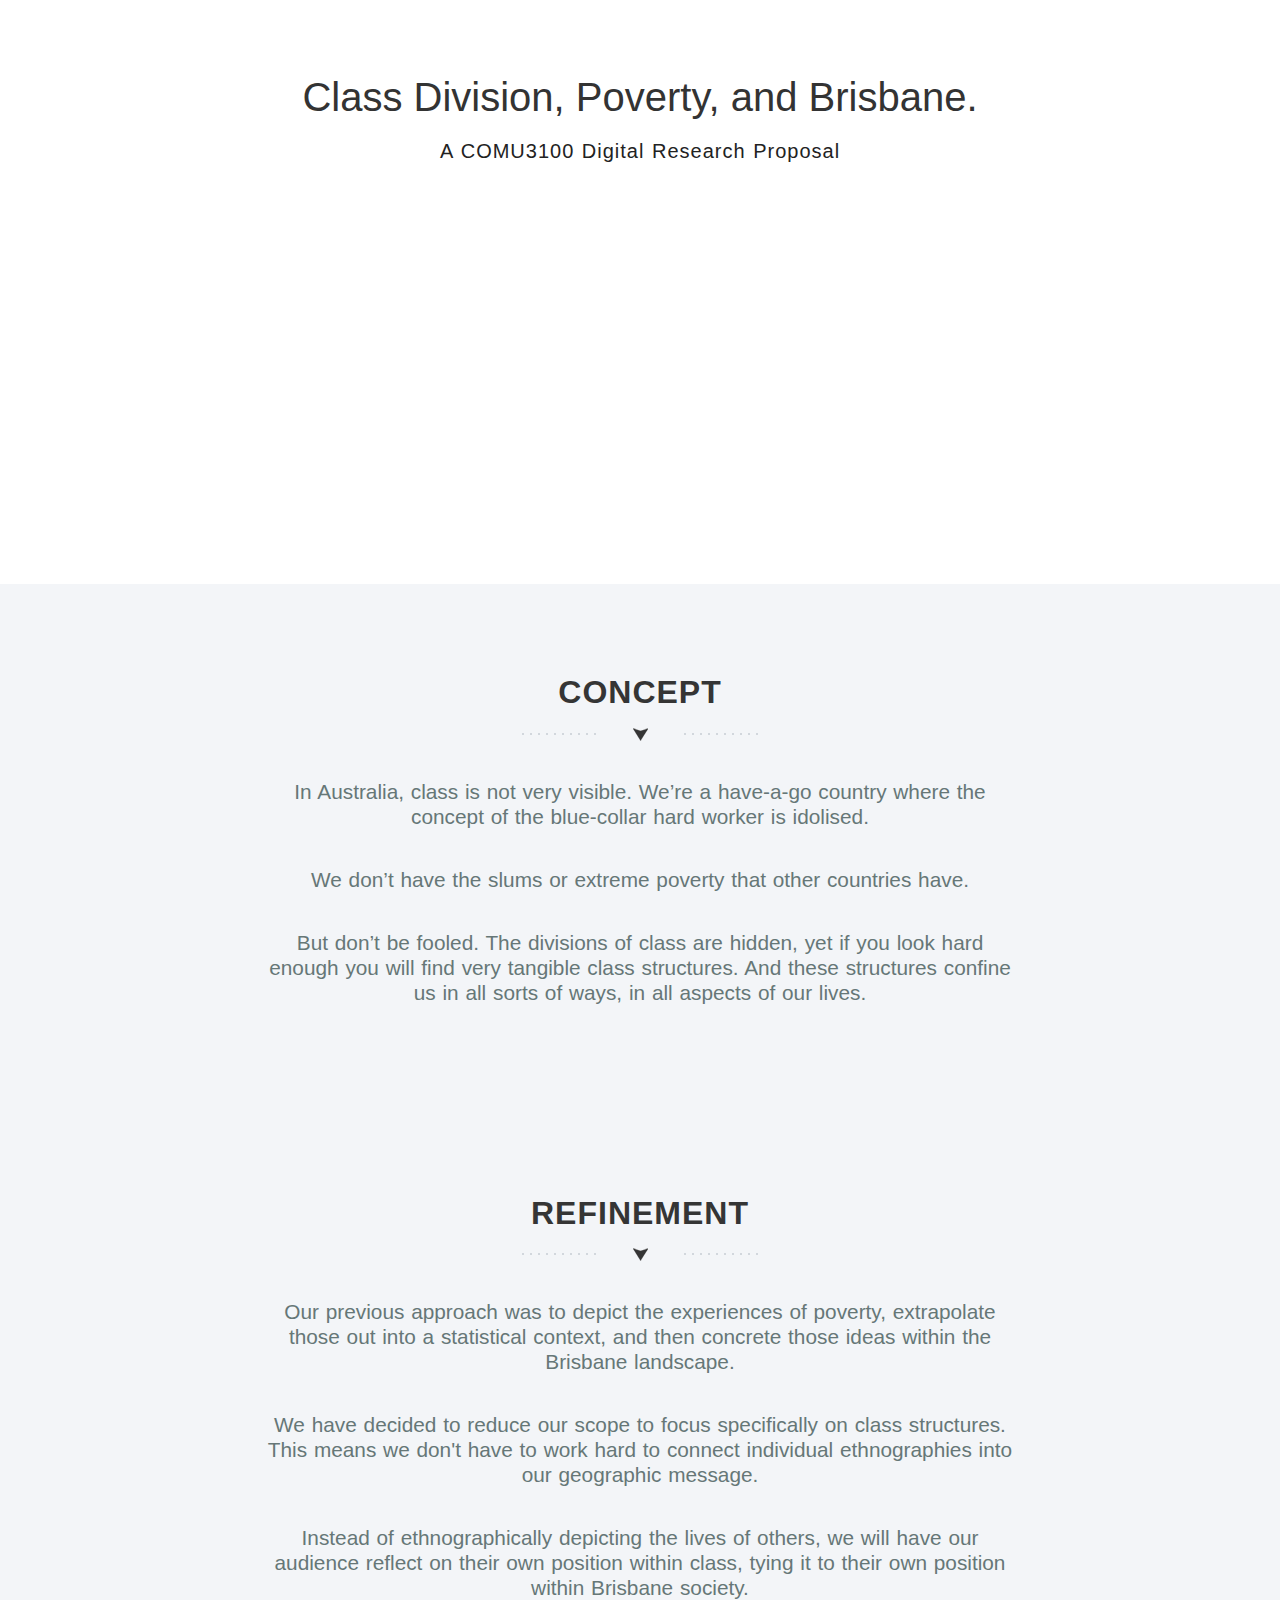
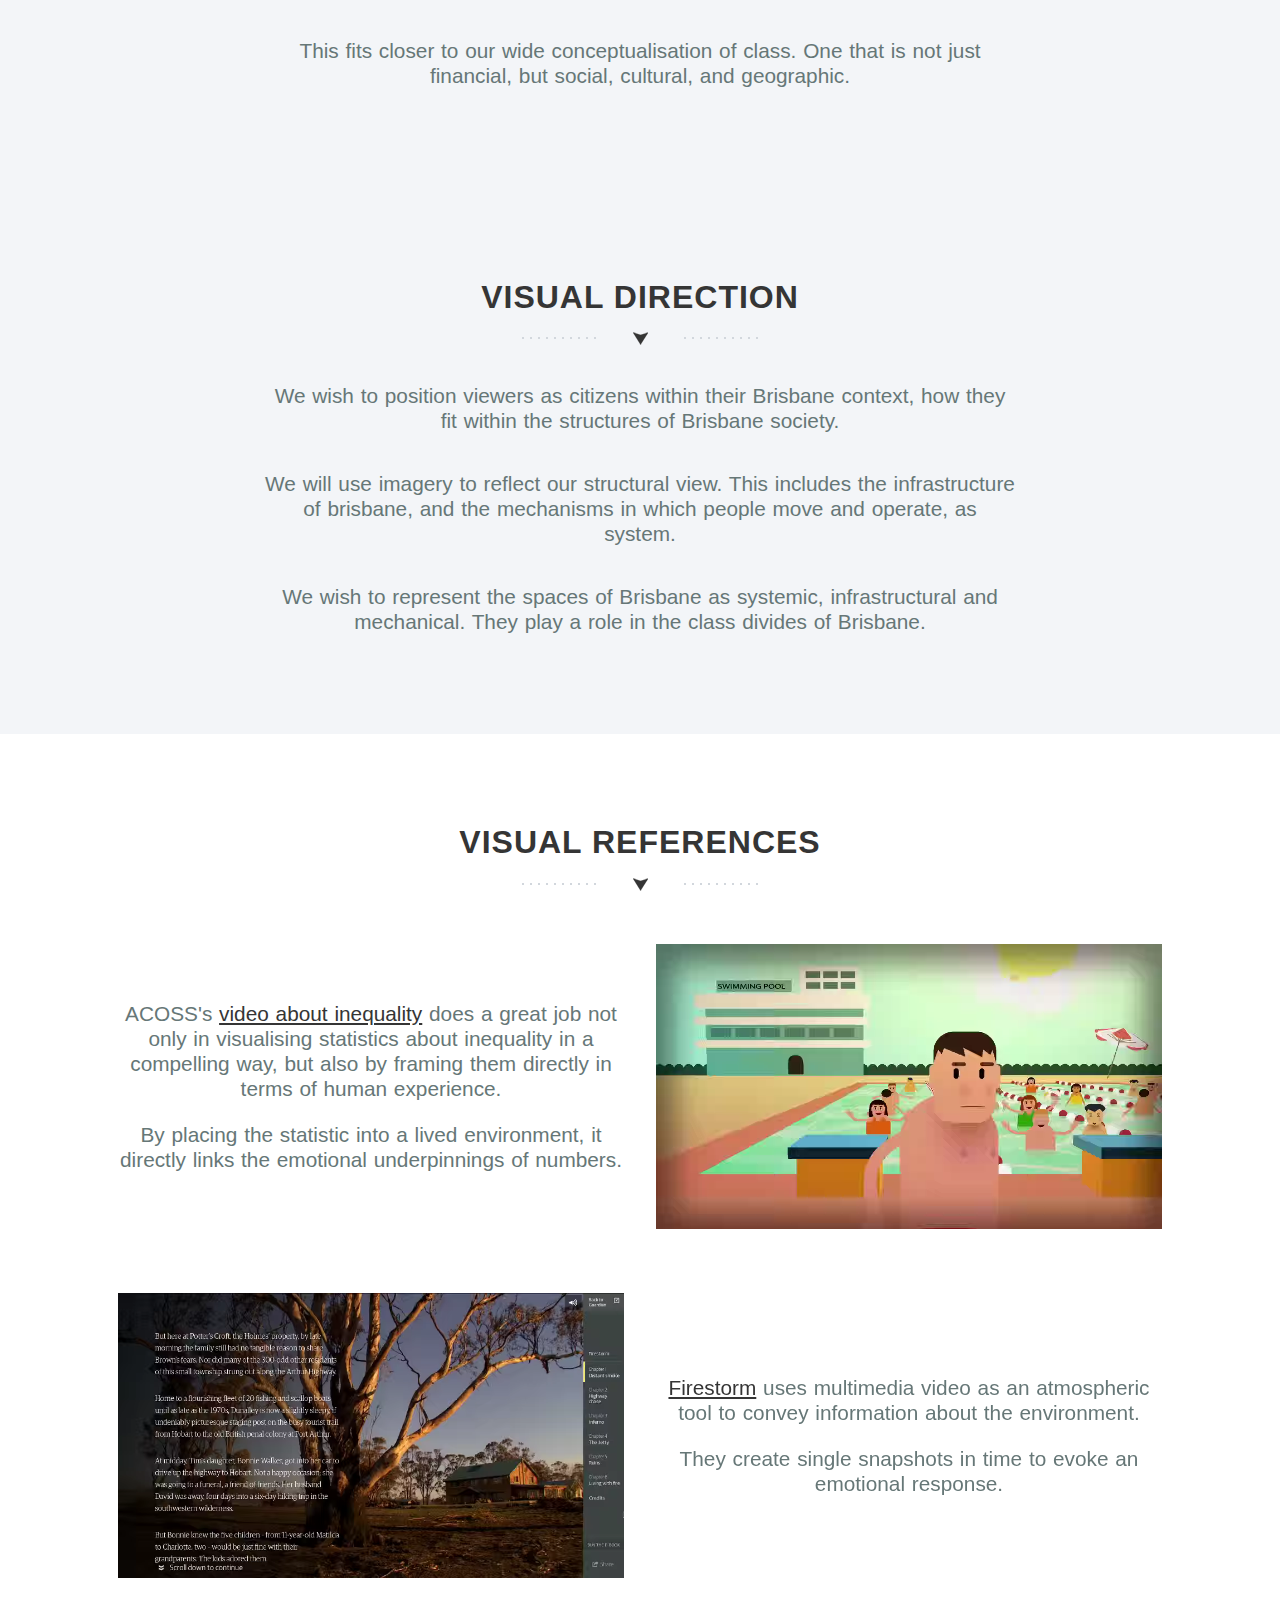
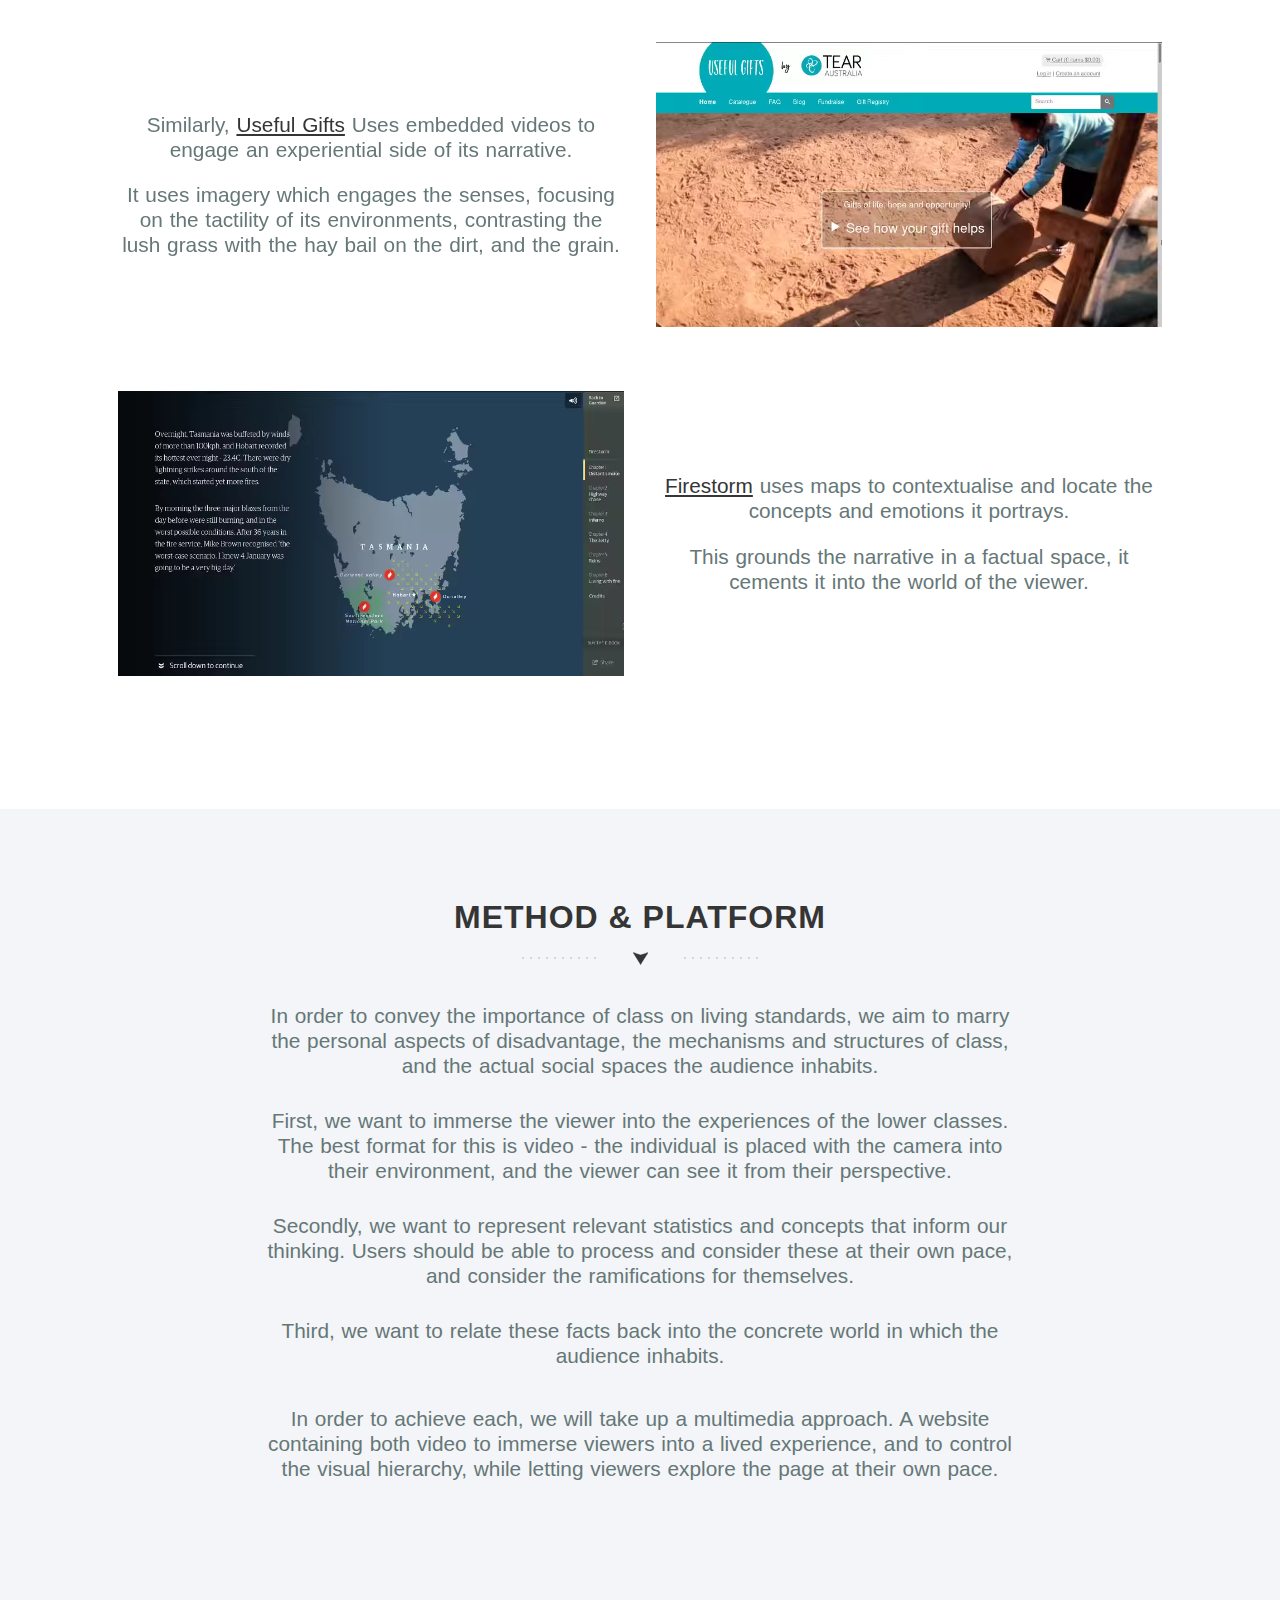
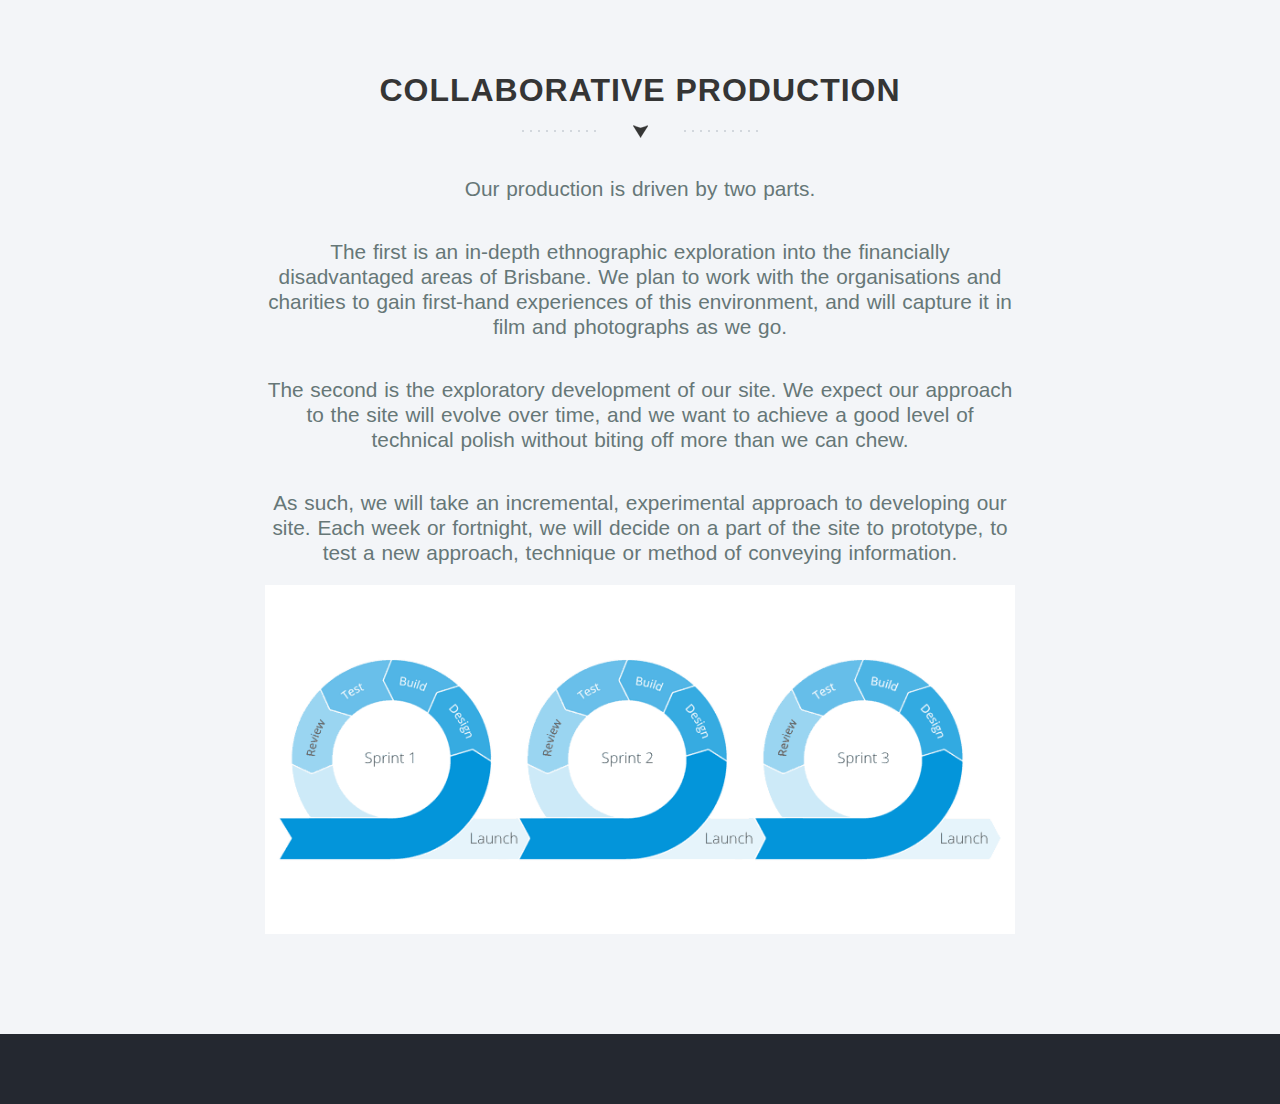
==== OldVersion/index.html @ 75eccc52 "New_Version" ====
<!DOCTYPE html>
<html lang="en">
  <head>
    <meta charset="utf-8">
    <meta http-equiv="X-UA-Compatible" content="IE=edge">
    <meta name="viewport" content="width=device-width, initial-scale=1">
    <title>Class Division, Poverty, and Brisbane</title>
    <link href="css/bootstrap.min.css" rel="stylesheet">
    <link href="css/font-awesome.min.css" rel="stylesheet">
    <link href="css/flexslider.css" rel="stylesheet" >
    <link href="css/styles.css" rel="stylesheet">
    <link href="css/queries.css" rel="stylesheet">
    <link href="css/animate.css" rel="stylesheet">
        <!-- HTML5 Shim and Respond.js IE8 support of HTML5 elements and media queries -->
        <!-- WARNING: Respond.js doesn't work if you view the page via file:// -->
        <!--[if lt IE 9]>
        <script src="https://oss.maxcdn.com/libs/html5shiv/3.7.0/html5shiv.js"></script>
        <script src="https://oss.maxcdn.com/libs/respond.js/1.4.2/respond.min.js"></script>
        <![endif]-->
      </head>
      <body id="top">
        <header id="home">
          <section class="hero" id="hero">
            <div class="container">
              <div class="row">
                <div class="col-md-8 col-md-offset-2 text-center inner">
                  <h1 class="animated fadeInDown">Class Division, Poverty, and Brisbane.</h1>
                  <p class="animated fadeInUp delay-05s">A COMU3100 Digital Research Proposal</p>
                </div>
                <!--
              </div>
              <div class="row">
                <div class="col-md-6 col-md-offset-3 text-center">
                  <a href="#" class="learn-more-btn">Get Started</a>
                </div>
              </div>
            </div>
            -->
          </section>
        </header>
        <section class="intro text-center section-padding" id="intro">
          <div class="container">
            <div class="row">
              <div class="col-md-8 col-md-offset-2 wp1">
                <h1 class="arrow">Concept</h1>
                <p>In Australia, class is not very visible. We’re a have-a-go country where the concept of the blue-collar hard worker is idolised.</p>

                <p>We don’t have the slums or extreme poverty that other countries have.</p>

                <p>But don’t be fooled. The divisions of class are hidden, yet if you look hard enough you will find very tangible class structures. And these structures confine us in all sorts of ways, in all aspects of our lives.</p>
              </div>
            </div>
          </div>
        </section>
        <section class="intro text-center section-padding">
          <div class="container">
            <div class="row">
              <div class="col-md-8 col-md-offset-2 wp1">
                <h1 class="arrow">Refinement</h1>
                <p>Our previous approach was to depict the experiences of poverty, extrapolate those out into a statistical context, and then concrete those ideas within the Brisbane landscape.</p>
                <p>We have decided to reduce our scope to focus specifically on class structures. This means we don't have to work hard to connect individual ethnographies into our geographic message.</p>
                <p>Instead of ethnographically depicting the lives of others, we will have our audience reflect on their own position within class, tying it to their own position within Brisbane society.</p>
                <p>This fits closer to our wide conceptualisation of class. One that is not just financial, but social, cultural, and geographic.</p>
              </div>
            </div>
          </div>
        </section>
        <section class="intro text-center section-padding">
          <div class="container">
            <div class="row">
              <div class="col-md-8 col-md-offset-2 wp1">
                <h1 class="arrow">Visual Direction</h1>
                <p>We wish to position viewers as citizens within their Brisbane context, how they fit within the structures of Brisbane society.</p>
                <p>We will use imagery to reflect our structural view. This includes the infrastructure of brisbane, and the mechanisms in which people move and operate, as system.</p>
                <p>We wish to represent the spaces of Brisbane as systemic, infrastructural and mechanical. They play a role in the class divides of Brisbane.</p>
              </div>
            </div>
          </div>
        </section>
        <section class="features text-center section-padding" id="features">
          <div class="container">
            <div class="row">
              <div class="col-md-12">
                <h1 class="arrow">Visual References</h1>
                <section class="visual-references">
                  <div>
                    <div class="description">
                      <p>ACOSS's <a href="https://youtu.be/y8FUbds7tNU">video about inequality</a> does a great job not only in visualising statistics about inequality in a compelling way, but also by framing them directly in terms of human experience.</p>
                      <p>By placing the statistic into a lived environment, it directly links the emotional underpinnings of numbers.</p>
                    </div>
                    <video class="visual-reference" loop autoplay muted>
                      <source src="media/acoss-pool-inequality.webm" type="video/webm" />
                      <source src="media/acoss-pool-inequality.mp4" type="video/mp4" />
                    </video>
                  </div>
                  <div>
                    <video class="visual-reference" loop autoplay muted>
                      <source src="media/fire-winds.flv" type="video/flv" />
                      <source src="media/fire-winds.webm" type="video/webm" />
                      <source src="media/fire-winds.mp4" type="video/mp4" />
                    </video>
                    <div class="description">
                      <p><a href="https://www.theguardian.com/world/interactive/2013/may/26/firestorm-bushfire-dunalley-holmes-family">Firestorm</a> uses multimedia video as an atmospheric tool to convey information about the environment.</p>
                      <p>They create single snapshots in time to evoke an emotional response.</p>
                    </div>
                  </div>
                  <div>
                    <div class="description">
                      <p>Similarly, <a href="www.usefulgifts.org">Useful Gifts</a> Uses embedded videos to engage an experiential side of its narrative.</p>
                      <p>It uses imagery which engages the senses, focusing on the tactility of its environments, contrasting the lush grass with the hay bail on the dirt, and the grain.</p>
                    </div>
                    <video class="visual-reference" loop autoplay muted>
                      <source src="media/useful-gifts.flv" type="video/flv" />
                      <source src="media/useful-gifts.webm" type="video/webm" />
                      <source src="media/useful-gifts.mp4" type="video/mp4" />
                    </video>
                  </div><div>
                    <video class="visual-reference" loop autoplay muted>
                      <source src="media/tassie-map.flv" type="video/flv" />
                      <source src="media/tassie-map.webm" type="video/webm" />
                      <source src="media/tassie-map.mp4" type="video/mp4" />
                    </video>
                    <div class="description">
                      <p><a href="https://www.theguardian.com/world/interactive/2013/may/26/firestorm-bushfire-dunalley-holmes-family">Firestorm</a> uses maps to contextualise and locate the concepts and emotions it portrays.</p>
                      <p>This grounds the narrative in a factual space, it cements it into the world of the viewer.</p>
                    </div>
                  </div>
                </section>
              </div>
            </div>
          </div>
        </section>
        <section class="intro text-center section-padding">
          <div class="container">
            <div class="row">
              <div class="col-md-8 col-md-offset-2 wp1">
                <h1 class="arrow">Method & Platform</h1>
                <p>In order to convey the importance of class on living standards, we aim to marry the personal aspects of disadvantage, the mechanisms and structures of class, and the actual social spaces the audience inhabits.</p>

                <p class="compacted">First, we want to immerse the viewer into the experiences of the lower classes. The best format for this is video - the individual is placed with the camera into their environment, and the viewer can see it from their perspective.</p>

                <p class="compacted">Secondly, we want to represent relevant statistics and concepts that inform our thinking. Users should be able to process and consider these at their own pace, and consider the ramifications for themselves.</p>

                <p class="compacted">Third, we want to relate these facts back into the concrete world in which the audience inhabits.</p>

                <p>In order to achieve each, we will take up a multimedia approach. A website containing both video to immerse viewers into a lived experience, and to control the visual hierarchy, while letting viewers explore the page at their own pace.</p>
              </div>
            </div>
          </div>
        </section>
        <section class="intro text-center section-padding">
          <div class="container">
            <div class="row">
              <div class="col-md-8 col-md-offset-2 wp1">
                <h1 class="arrow">Collaborative Production</h1>
                <p>Our production is driven by two parts.</p>

                <p>The first is an in-depth ethnographic exploration into the financially disadvantaged areas of Brisbane. We plan to work with the organisations and charities to gain first-hand experiences of this environment, and will capture it in film and photographs as we go.</p>

                <p>The second is the exploratory development of our site. We expect our approach to the site will evolve over time, and we want to achieve a good level of technical polish without biting off more than we can chew. </p>

                <p>As such, we will take an incremental, experimental approach to developing our site. Each week or fortnight, we will decide on a part of the site to prototype, to test a new approach, technique or method of conveying information.</p>

                <br/>
                <img class="viewfit" src="media/agile-loop.png"/>

              </div>
            </div>
          </div>
        </section>
        <!--
          <section class="features text-center section-padding" id="features">
          <div class="container">
          <div class="row">
          <div>
          <h1 class="arrow">V what you do, and you'll do it well</h1>
          <div class="features-wrapper">
          <div class="col-md-4 wp2">
          <div class="icon">
          <i class="fa fa-laptop shadow"></i>
          </div>
          <h2>Digital Design</h2>
          <p>Lorem ipsum dolor sit amet, consectetur adipiscing elit. Sed a lorem quis neque interdum consequat ut sed sem. Duis quis tempor nunc. Interdum et malesuada fames ac ante ipsum
          primis in faucibus.</p>
          </div>
          <div class="col-md-4 wp2 delay-05s">
          <div class="icon">
          <i class="fa fa-code shadow"></i>
          </div>
          <h2>Web Development</h2>
          <p>Lorem ipsum dolor sit amet, consectetur adipiscing elit. Sed a lorem quis neque interdum consequat ut sed sem. Duis quis tempor nunc. Interdum et malesuada fames ac ante ipsum
          primis in faucibus.</p>
          </div>
          <div class="col-md-4 wp2 delay-1s">
          <div class="icon">
          <i class="fa fa-heart shadow"></i>
          </div>
          <h2>Creative Direction</h2>
          <p>Lorem ipsum dolor sit amet, consectetur adipiscing elit. Sed a lorem quis neque interdum consequat ut sed sem. Duis quis tempor nunc. Interdum et malesuada fames ac ante ipsum
          primis in faucibus.</p>
          </div>
          <div class="clearfix"></div>
          </div>
          </div>
          </div>
          </div>
          </section>
          <section class="text-center" id="responsive">
          <div class="container-fluid nopadding responsive-services">
          <div class="wrapper">
          <div class="iphone">
          <div class="wp3"></div>
          </div>
          <div class="fluid-white"></div>
          </div>
          <div class="container designs">
          <div class="row">
          <div class="col-md-5 col-md-offset-7">
          <div id="servicesSlider">
          <ul class="slides">
          <li>
          <h1 class="arrow">Responsive Design Specialists</h1>
          <p>Lorem ipsum dolor sit amet, consectetur adipiscing elit. Nunc ultricies nulla non metus pulvinar imperdiet. Praesent non adipiscing libero. </p>
          <p>
          Mauris ultrices odio vitae nulla ultrices iaculis. Nulla rhoncus odio eu lectus faucibus facilisis. Maecenas ornare augue vitae sollicitudin accumsan. </p>
          <p>Etiam eget libero et erat eleifend consectetur a nec lectus. Sed id tellus lorem. Suspendisse sed venenatis odio, quis lobortis eros.</p>
          </li>
          <li>
          <h1 class="arrow">Bootstrap Professionals</h1>
          <p>Lorem ipsum dolor sit amet, consectetur adipiscing elit. Nunc ultricies nulla non metus pulvinar imperdiet. Praesent non adipiscing libero. </p>
          <p>
          Mauris ultrices odio vitae nulla ultrices iaculis. Nulla rhoncus odio eu lectus faucibus facilisis. Maecenas ornare augue vitae sollicitudin accumsan. </p>
          <p>Etiam eget libero et erat eleifend consectetur a nec lectus. Sed id tellus lorem. Suspendisse sed venenatis odio, quis lobortis eros.</p>
          </li>
          </ul>
          </div>
          </div>
          </div>
          </div>
          </div>
          </section>
          <section class="swag text-center">
          <div class="container">
          <div class="row">
          <div class="col-md-8 col-md-offset-2">
          <h1>I got 99 Problems<span>but <em>design</em> 'aint one</span></h1>
          <a href="#portfolio" class="down-arrow-btn"><i class="fa fa-chevron-down"></i></a>
          </div>
          </div>
          </div>
          </section>
          <section class="portfolio text-center section-padding" id="portfolio">
          <div class="container">
          <div class="row">
          <div id="portfolioSlider">
          <ul class="slides">
          <li>
          <div class="col-md-4 wp4">
          <div class="overlay-effect effects clearfix">
          <div class="img">
          <img src="img/portfolio-01.jpg" alt="Portfolio Item">
          <div class="overlay">
          <a href="#" class="expand"><i class="fa fa-search"></i><br>View More</a>
          <a class="close-overlay hidden">x</a>
          </div>
          </div>
          </div>
          <h2>Creative Minds</h2>
          <p>Lorem ipsum dolor sit amet, consectetur adipiscing elit. Nunc ultricies nulla non metus pulvinar imperdiet. Praesent non adipiscing libero.</p>
          </div>
          <div class="col-md-4 wp4 delay-05s">
          <div class="overlay-effect effects clearfix">
          <div class="img">
          <img src="img/portfolio-02.jpg" alt="Portfolio Item">
          <div class="overlay">
          <a href="#" class="expand"><i class="fa fa-search"></i><br>View More</a>
          <a class="close-overlay hidden">x</a>
          </div>
          </div>
          </div>
          <h2>Creative Hearts</h2>
          <p>Lorem ipsum dolor sit amet, consectetur adipiscing elit. Nunc ultricies nulla non metus pulvinar imperdiet. Praesent non adipiscing libero.</p>
          </div>
          <div class="col-md-4 wp4 delay-1s">
          <div class="overlay-effect effects clearfix">
          <div class="img">
          <img src="img/portfolio-03.jpg" alt="Portfolio Item">
          <div class="overlay">
          <a href="#" class="expand"><i class="fa fa-search"></i><br>View More</a>
          <a class="close-overlay hidden">x</a>
          </div>
          </div>
          </div>
          <h2>Creative Ideas</h2>
          <p>Lorem ipsum dolor sit amet, consectetur adipiscing elit. Nunc ultricies nulla non metus pulvinar imperdiet. Praesent non adipiscing libero.</p>
          </div>
          </li>
          <li>
          <div class="col-md-4 wp4">
          <div class="overlay-effect effects clearfix">
          <div class="img">
          <img src="img/portfolio-01.jpg" alt="Portfolio Item">
          <div class="overlay">
          <a href="#" class="expand"><i class="fa fa-search"></i><br>View More</a>
          <a class="close-overlay hidden">x</a>
          </div>
          </div>
          </div>
          <h2>Creative Minds</h2>
          <p>Lorem ipsum dolor sit amet, consectetur adipiscing elit. Nunc ultricies nulla non metus pulvinar imperdiet. Praesent non adipiscing libero.</p>
          </div>
          <div class="col-md-4 wp4 delay-05s">
          <div class="overlay-effect effects clearfix">
          <div class="img">
          <img src="img/portfolio-02.jpg" alt="Portfolio Item">
          <div class="overlay">
          <a href="#" class="expand"><i class="fa fa-search"></i><br>View More</a>
          <a class="close-overlay hidden">x</a>
          </div>
          </div>
          </div>
          <h2>Creative Hearts</h2>
          <p>Lorem ipsum dolor sit amet, consectetur adipiscing elit. Nunc ultricies nulla non metus pulvinar imperdiet. Praesent non adipiscing libero.</p>
          </div>
          <div class="col-md-4 wp4 delay-1s">
          <div class="overlay-effect effects clearfix">
          <div class="img">
          <img src="img/portfolio-03.jpg" alt="Portfolio Item">
          <div class="overlay">
          <a href="#" class="expand"><i class="fa fa-search"></i><br>View More</a>
          <a class="close-overlay hidden">x</a>
          </div>
          </div>
          </div>
          <h2>Creative Ideas</h2>
          <p>Lorem ipsum dolor sit amet, consectetur adipiscing elit. Nunc ultricies nulla non metus pulvinar imperdiet. Praesent non adipiscing libero.</p>
          </div>
          </li>
          </ul>
          </div>
          </div>
          </div>
          </section>
          <div class="ignite-cta text-center">
          <div class="container">
          <div class="row">
          <div class="col-md-12">
          <a href="#" class="ignite-btn">Ignite Your Passion</a>
          </div>
          </div>
          </div>
          </div>
          <section class="team text-center section-padding" id="team">
          <div class="container">
          <div class="row">
          <div class="col-md-12">
          <h1 class="arrow">We're a team that adore what we do</h1>
          </div>
          </div>
          <div class="row">
          <div class="team-wrapper">
          <div id="teamSlider">
          <ul class="slides">
          <li>
          <div class="col-md-4 wp5">
          <img src="img/team-01.png" alt="Team Member">
          <h2>Jon Snow</h2>
          <p>Lorem ipsum dolor sit amet, consectetur adipiscing elit. Nunc ultricies nulla non metus pulvinar imperdiet. Praesent non adipiscing libero.</p>
          <div class="social">
          <ul class="social-buttons">
          <li><a href="#" class="social-btn"><i class="fa fa-dribbble"></i></a></li>
          <li><a href="#" class="social-btn"><i class="fa fa-twitter"></i></a></li>
          <li><a href="#" class="social-btn"><i class="fa fa-envelope"></i></a></li>
          </ul>
          </div>
          </div>

                      <div class="col-md-4 wp5 delay-05s">
                        <img src="img/team-02.png" alt="Team Member">
                        <h2>Cersei Lannister</h2>
                        <p>Lorem ipsum dolor sit amet, consectetur adipiscing elit. Nunc ultricies nulla non metus pulvinar imperdiet. Praesent non adipiscing libero.</p>
                        <div class="social">
                          <ul class="social-buttons">
                            <li><a href="#" class="social-btn"><i class="fa fa-dribbble"></i></a></li>
                            <li><a href="#" class="social-btn"><i class="fa fa-twitter"></i></a></li>
                            <li><a href="#" class="social-btn"><i class="fa fa-envelope"></i></a></li>
                          </ul>
                        </div>
                      </div>
                      <div class="col-md-4 wp5 delay-1s">
                        <img src="img/team-03.png" alt="Team Member">
                        <h2>Jamie Lannister</h2>
                        <p>Lorem ipsum dolor sit amet, consectetur adipiscing elit. Nunc ultricies nulla non metus pulvinar imperdiet. Praesent non adipiscing libero.</p>
                        <div class="social">
                          <ul class="social-buttons">
                            <li><a href="#" class="social-btn"><i class="fa fa-dribbble"></i></a></li>
                            <li><a href="#" class="social-btn"><i class="fa fa-twitter"></i></a></li>
                            <li><a href="#" class="social-btn"><i class="fa fa-envelope"></i></a></li>
                          </ul>
                        </div>
                      </div>
                    </li>
                    <li>
                      <div class="col-md-4 wp5">
                        <img src="img/team-01.png" alt="Team Member">
                        <h2>Jon Snow</h2>
                        <p>Lorem ipsum dolor sit amet, consectetur adipiscing elit. Nunc ultricies nulla non metus pulvinar imperdiet. Praesent non adipiscing libero.</p>
                        <div class="social">
                          <ul class="social-buttons">
                            <li><a href="#" class="social-btn"><i class="fa fa-dribbble"></i></a></li>
                            <li><a href="#" class="social-btn"><i class="fa fa-twitter"></i></a></li>
                            <li><a href="#" class="social-btn"><i class="fa fa-envelope"></i></a></li>
                          </ul>
                        </div>
                      </div>
                      <div class="col-md-4 wp5 delay-05s">
                        <img src="img/team-02.png" alt="Team Member">
                        <h2>Cersei Lannister</h2>
                        <p>Lorem ipsum dolor sit amet, consectetur adipiscing elit. Nunc ultricies nulla non metus pulvinar imperdiet. Praesent non adipiscing libero.</p>
                        <div class="social">
                          <ul class="social-buttons">
                            <li><a href="#" class="social-btn"><i class="fa fa-dribbble"></i></a></li>
                            <li><a href="#" class="social-btn"><i class="fa fa-twitter"></i></a></li>
                            <li><a href="#" class="social-btn"><i class="fa fa-envelope"></i></a></li>
                          </ul>
                        </div>
                      </div>
                      <div class="col-md-4 wp5 delay-1s">
                        <img src="img/team-03.png" alt="Team Member">
                        <h2>Jamie Lannister</h2>
                        <p>Lorem ipsum dolor sit amet, consectetur adipiscing elit. Nunc ultricies nulla non metus pulvinar imperdiet. Praesent non adipiscing libero.</p>
                        <div class="social">
                          <ul class="social-buttons">
                            <li><a href="#" class="social-btn"><i class="fa fa-dribbble"></i></a></li>
                            <li><a href="#" class="social-btn"><i class="fa fa-twitter"></i></a></li>
                            <li><a href="#" class="social-btn"><i class="fa fa-envelope"></i></a></li>
                          </ul>
                        </div>
                      </div>
                    </li>
                  </ul>
                </div>
              </div>
            </div>
          </div>
        </section>
        <section class="subscribe text-center">
          <div class="container">
            <h1><i class="fa fa-paper-plane"></i><span>Subscribe to stay in the loop</span></h1>
            <form action="#">
              <input type="text" name="" value="" placeholder="" required>
              <input type="submit" name="" value="Send">
            </form>
          </div>
        </section>
        <section class="dark-bg text-center section-padding contact-wrap" id="contact">
          <a href="#top" class="up-btn"><i class="fa fa-chevron-up"></i></a>
          <div class="container">
            <div class="row">
              <div class="col-md-12">
                <h1 class="arrow">Drop us a line</h1>
              </div>
            </div>
            <div class="row contact-details">
              <div class="col-md-4">
                <div class="light-box box-hover">
                  <h2><i class="fa fa-map-marker"></i><span>Address</span></h2>
                  <p>Level 6, 23 Pitt St, Sydney</p>
                </div>
              </div>
              <div class="col-md-4">
                <div class="light-box box-hover">
                  <h2><i class="fa fa-mobile"></i><span>Phone</span></h2>
                  <p>+61 9 211 3747</p>
                </div>
              </div>
              <div class="col-md-4">
                <div class="light-box box-hover">
                  <h2><i class="fa fa-paper-plane"></i><span>Email</span></h2>
                  <p><a href="#">hey@halcyondays.com</a></p>
                </div>
              </div>
            </div>
            <div class="row">
              <div class="col-md-12">
                <ul class="social-buttons">
                  <li><a href="#" class="social-btn"><i class="fa fa-dribbble"></i></a></li>
                  <li><a href="#" class="social-btn"><i class="fa fa-twitter"></i></a></li>
                  <li><a href="#" class="social-btn"><i class="fa fa-envelope"></i></a></li>
                </ul>
              </div>
            </div>
          </div>
        </section>
        -->
        <footer>
          <div class="container">
          </div>
        </footer>
        <!-- jQuery (necessary for Bootstrap's JavaScript plugins) -->
        <script src="js/jquery.min.js"></script>
        <!-- Include all compiled plugins (below), or include individual files as needed -->
        <script src="js/waypoints.min.js"></script>
        <script src="js/bootstrap.min.js"></script>
        <script src="js/scripts.js"></script>
        <script src="js/jquery.flexslider.js"></script>
        <script src="js/modernizr.js"></script>

</body>
</html>
---- OldVersion/css/styles.css ----
/* ! normalize.css v1.0.0 | MIT License | git.io/normalize */
 
/* ==========================================================================
HTML5 display definitions
========================================================================== */
 
/* * Corrects `block` display not defined in IE 6/7/8/9 and Firefox 3. */
 
article, aside, details, figcaption, figure, footer, header, hgroup, nav, section, summary { display: block; }
/* * Corrects `inline-block` display not defined in IE 6/7/8/9 and Firefox 3. */
audio, canvas, video { display: inline-block; *display: inline; *zoom: 1; }
/* * Prevents modern browsers from displaying `audio` without controls.
* Remove excess height in iOS 5 devices. */
audio:not([controls]) { display: none; height: 0; }
/* * Addresses styling for `hidden` attribute not present in IE 7/8/9, Firefox 3, * and Safari 4.
* Known issue:no IE 6 support. */
[hidden] { display: none; }
/* ==========================================================================
Base
========================================================================== */
/* * 1. Corrects text resizing oddly in IE 6/7 when body `font-size` is set using
*    `em` units.
* 2. Prevents iOS text size adjust after orientation change, without disabling
*    user zoom. */
 
html { font-size: 100%; /* 1 */
	-webkit-text-size-adjust: 100%; /* 2 */
-ms-text-size-adjust: 100%; /* 2 */ }
html, html a { -webkit-font-smoothing: antialiased; text-shadow: 1px 1px 1px rgba(0, 0, 0, 0.004); }
/* * Addresses `font-family` inconsistency between `textarea` and other form
* elements. */
html, button, input, select, textarea { font-family: "HelveticaNeue", "Helvetica Neue", Helvetica, Arial, sans-serif; }
/* * Addresses margins handled incorrectly in IE 6/7. */
body { margin: 0; font-family: "HelveticaNeue", "Helvetica Neue", Helvetica, Arial, sans-serif; }
/* ==========================================================================
Links
========================================================================== */
/* * Addresses `outline` inconsistency between Chrome and other browsers. */
 
a:focus { outline: thin dotted; }
/* * Improves readability when focused and also mouse hovered in all browsers. */
a:active, a:hover { outline: 0; }
/* ==========================================================================
Typography
========================================================================== */
/* * Addresses font sizes and margins set differently in IE 6/7.
* Addresses font sizes within `section` and `article` in Firefox 4+, Safari 5, * and Chrome. */
 
h1 { font-size: 2em; margin: 0.67em 0; color: #333; }
h2 { font-size: 1.5em; margin: 0.83em 0; }
h3 { font-size: 1.17em; margin: 1em 0; }
h4 { font-size: 1em; margin: 1.33em 0; }
h5 { font-size: 0.83em; margin: 1.67em 0; }
h6 { font-size: 0.75em; margin: 2.33em 0; }
/* * Addresses styling not present in IE 7/8/9, Safari 5, and Chrome. */
abbr[title] { border-bottom: 1px dotted; }
/* * Addresses style set to `bolder` in Firefox 3+, Safari 4/5, and Chrome. */
b, strong { font-weight: bold; }
blockquote { margin: 1em 40px; }
/* * Addresses styling not present in Safari 5 and Chrome. */
dfn { font-style: italic; }
/* * Addresses styling not present in IE 6/7/8/9. */
mark { background: #ff0; color: #000; }
/* * Addresses margins set differently in IE 6/7. */
p, pre { margin: 1em 0; }
/* * Corrects font family set oddly in IE 6, Safari 4/5, and Chrome. */
code, kbd, pre, samp { font-family: monospace, serif; _font-family: 'courier new', monospace; font-size: 1em; }
/* * Improves readability of pre-formatted text in all browsers. */
pre { white-space: pre; white-space: pre-wrap; word-wrap: break-word; }
/* * Addresses CSS quotes not supported in IE 6/7. */
q { quotes: none; }
/* * Addresses `quotes` property not supported in Safari 4. */
q:before, q:after { content: ''; content: none; }
small { font-size: 75%; }
/* * Prevents `sub` and `sup` affecting `line-height` in all browsers. */
sub, sup { font-size: 75%; line-height: 0; position: relative; vertical-align: baseline; }
sup { top: -0.5em; }
sub { bottom: -0.25em; }
/* ==========================================================================
Lists
========================================================================== */
/* * Addresses margins set differently in IE 6/7. */
 
dl, menu, ol, ul { margin: 1em 0; }
dd { margin: 0 0 0 40px; }
/* * Addresses paddings set differently in IE 6/7. */
menu, ol, ul { padding: 0 0 0 40px; }
/* * Corrects list images handled incorrectly in IE 7. */
nav ul, nav ol { list-style: none; list-style-image: none; }
/* ==========================================================================
Embedded content
========================================================================== */
/* * 1. Removes border when inside `a` element in IE 6/7/8/9 and Firefox 3.
* 2. Improves image quality when scaled in IE 7. */
 
img { border: 0; /* 1 */
-ms-interpolation-mode: bicubic; /* 2 */ }
/* * Corrects overflow displayed oddly in IE 9. */
svg:not(:root) { overflow: hidden; }
/* ==========================================================================
Figures
========================================================================== */
/* * Addresses margin not present in IE 6/7/8/9, Safari 5, and Opera 11. */
 
figure { margin: 0; }
/* ==========================================================================
Forms
========================================================================== */
/* * Corrects margin displayed oddly in IE 6/7. */
 
form { margin: 0; }
/* * Define consistent border, margin, and padding. */
fieldset { border: 1px solid #c0c0c0; margin: 0 2px; padding: 0.35em 0.625em 0.75em; }
/* * 1. Corrects color not being inherited in IE 6/7/8/9.
* 2. Corrects text not wrapping in Firefox 3.
* 3. Corrects alignment displayed oddly in IE 6/7. */
legend { border: 0; /* 1 */
	padding: 0; white-space: normal; /* 2 */
*margin-left: -7px; /* 3 */ }
/* * 1. Corrects font size not being inherited in all browsers.
* 2. Addresses margins set differently in IE 6/7, Firefox 3+, Safari 5, *    and Chrome.
* 3. Improves appearance and consistency in all browsers. */
button, input, select, textarea { font-size: 100%; /* 1 */
	margin: 0; /* 2 */
	vertical-align: baseline; /* 3 */
*vertical-align: middle; /* 3 */ }
/* * Addresses Firefox 3+ setting `line-height` on `input` using ` !important` in
* the UA stylesheet. */
button, input { line-height: normal; }
/* * 1. Avoid the WebKit bug in Android 4.0.* where (2) destroys native `audio`
*    and `video` controls.
* 2. Corrects inability to style clickable `input` types in iOS.
* 3. Improves usability and consistency of cursor style between image-type
*    `input` and others.
* 4. Removes inner spacing in IE 7 without affecting normal text inputs.
*    Known issue:inner spacing remains in IE 6. */
button, html input[type="button"], /* 1 */
input[type="reset"], input[type="submit"] { -webkit-appearance: button; /* 2 */
	cursor: pointer; /* 3 */
*overflow: visible; /* 4 */ }
/* * Re-set default cursor for disabled elements. */
button[disabled], input[disabled] { cursor: default; }
/* * 1. Addresses box sizing set to content-box in IE 8/9.
* 2. Removes excess padding in IE 8/9.
* 3. Removes excess padding in IE 7.
*    Known issue:excess padding remains in IE 6. */
input[type="checkbox"], input[type="radio"] { box-sizing: border-box; /* 1 */
	padding: 0; /* 2 */
	*height: 13px; /* 3 */
*width: 13px; /* 3 */ }
/* * 1. Addresses `appearance` set to `searchfield` in Safari 5 and Chrome.
* 2. Addresses `box-sizing` set to `border-box` in Safari 5 and Chrome
*    (include `-moz` to future-proof). */
input[type="search"] { -webkit-appearance: textfield; /* 1 */
	-moz-box-sizing: content-box; -webkit-box-sizing: content-box; /* 2 */
box-sizing: content-box; }
/* * Removes inner padding and search cancel button in Safari 5 and Chrome
* on OS X. */
input[type="search"]::-webkit-search-cancel-button, input[type="search"]::-webkit-search-decoration { -webkit-appearance: none; }
/* * Removes inner padding and border in Firefox 3+. */
button::-moz-focus-inner, input::-moz-focus-inner { border: 0; padding: 0; }
/* * 1. Removes default vertical scrollbar in IE 6/7/8/9.
* 2. Improves readability and alignment in all browsers. */
textarea { overflow: auto; /* 1 */
vertical-align: top; /* 2 */ }
/* ==========================================================================
Tables
========================================================================== */
/* * Remove most spacing between table cells. */
table { border-collapse: collapse; border-spacing: 0; }
/* ==========================================================================
Global Styles
========================================================================== */
a { color: #353535; -webkit-transition: all 0.5s; -moz-transition: all 0.5s; -o-transition: all 0.5s; transition: all 0.5s; }
a:hover, a:focus { color: #3dc9b3; text-decoration: none; }
p { color: #677; word-spacing: 1px; line-height: 25px; font-size: 1.3rem; }
h2 { font-size: 15px; color: #353535; text-transform: uppercase; font-weight: bold; }
h2::after { content: " "; border: solid 2px #3dc9b3; display: block; width: 35px; margin: 25px auto; }
.section-padding { padding: 70px 0 100px }
.dark-bg { background: #f3f5f8; }
.light-bg { background-color: #fff; }
.dark-box { background: #f3f5f8; -webkit-box-shadow: 0px 3px 0px 0px #f0f2f4; -moz-box-shadow: 0px 3px 0px 0px #f0f2f4; box-shadow: 0px 3px 0px 0px #f0f2f4; }
.light-box { background-color: #fff; -webkit-box-shadow: 0px 3px 0px 0px #f0f2f4; -moz-box-shadow: 0px 3px 0px 0px #f0f2f4; box-shadow: 0px 3px 0px 0px #f0f2f4; padding: 20px 0; }
.light-box:hover, .light-box:focus { -webkit-box-shadow: 0px 3px 0px 0px #3dc9b3; -moz-box-shadow: 0px 3px 0px 0px #3dc9b3; box-shadow: 0px 3px 0px 0px #3dc9b3; }
.box-hover { transition: all 500ms ease-in-out; -webkit-transition: all 500ms ease-in-out; -moz-transition: all 500ms ease-in-out; -o-transition: all 500ms ease-in-out; }
.box-hover:hover, .box-hover:focus { transform: translate(0, -15px); -webkit-transform: translate(0, -15px); -ms-transform: translate(0, -15px); }
.wrapper { height: 650px; }
.nopadding { padding: 0; }
.inner { padding-top: 0; }
.copyrights{text-indent:-9999px;height:0;line-height:0;font-size:0;overflow:hidden;}
/* ==========================================================================
Navigation
========================================================================== */
nav { background-color: #242830; margin-top: -1px; }
nav ul { list-style: none; padding: 0; }
nav ul li { color: rgba(255, 255, 255, 0.6); display: block; border-bottom: 1px dotted rgba(255, 255, 255, 0.2); transition: all 0.5s ease; -moz-transition: all 0.5s ease; -webkit-transition: all 0.5s ease; -o-transition: all 0.5s ease; padding-left: 0; position: relative; }
nav ul li:last-child { border: none; }
nav ul li a { color: rgba(255, 255, 255, 0.6); display: block; padding: 20px; transition: all 0.5s ease; -moz-transition: all 0.5s ease; -webkit-transition: all 0.5s ease; -o-transition: all 0.5s ease; padding-left: 0; position: relative; }
nav ul li a:hover, nav ul li a:focus { text-decoration: none; color: rgba(255, 255, 255, 1); }
#nav-toggle { position: absolute; right: 15px; top: 0; }
#nav-toggle { cursor: pointer; padding: 10px 35px 16px 0px; }
#nav-toggle span, #nav-toggle span:before, #nav-toggle span:after { cursor: pointer; border-radius: 1px; -moz-border-radius: 1px; -webkit-border-radius: 1px; -o-border-radius: 1px; height: 5px; width: 35px; background: #353535; position: absolute; display: block; content: ''; }
#nav-toggle span:before { top: -10px; }
#nav-toggle span:after { bottom: -10px; }
#nav-toggle span, #nav-toggle span:before, #nav-toggle span:after { transition: all 500ms ease-in-out; -webkit-transition: all 500ms ease-in-out; -moz-transition: all 500ms ease-in-out; -o-transition: all 500ms ease-in-out; }
#nav-toggle.active span { background-color: transparent; }
#nav-toggle.active span:before, #nav-toggle.active span:after { top: 0; }
#nav-toggle.active span:before { transform: rotate(45deg); -webkit-transform: rotate(45deg); -ms-transform: rotate(45deg); }
#nav-toggle.active span:after { transform: translateY(-10px) rotate(-45deg); -webkit-transform: translateY(-10px) rotate(-45deg); -ms-transform: translateY(-10px) rotate(-45deg); top: 10px; }
.navicon { position: relative; height: 26px; }
.indicator { position: absolute; right: 0 !important; }
.pull { display: none; }
/* ==========================================================================
Hero
========================================================================== */
.hero { background: url('https://upload.wikimedia.org/wikipedia/commons/7/75/Brisbane_city_skyline.jpg') no-repeat center center; -webkit-background-size: cover; -moz-background-size: cover; -o-background-size: cover; background-size: cover; padding: 65px 0 400px 0; height: auto; }
.hero h1 { font-size: 40px; margin: 10px; }
.hero h1 span { color: #a1a9b0; display: inline-block; }
.hero p { font-size: 20px; letter-spacing: 1px; color: #222 }
.learn-more-btn { background: rgba(61, 201, 179, 1); padding: 20px 40px; border-radius: 5px; -moz-border-radius: 5px; -webkit-border-radius: 5px; -o-border-radius: 5px; color: #fff; text-transform: uppercase; letter-spacing: 1px; display: inline-block; -webkit-box-shadow: 0px 3px 0px 0px #309383; -moz-box-shadow: 0px 3px 0px 0px #309383; box-shadow: 0px 3px 0px 0px #309383; margin: 60px 0 0; font-weight: bold; }
.learn-more-btn:hover, .learn-more-btn:focus { background: rgba(61, 201, 179, 0.6); color: #fff; }
/* ==========================================================================
Intro
========================================================================== */
.intro { background: #f3f5f8; }
.intro p { margin: 38px 0 0; }
.intro p.compacted { margin: 30px 0 0; align: left;}
h1.arrow { font-size: 2rem; text-transform: uppercase; color: #353535; letter-spacing: 1px; background: url('../img/h1-bg.png') no-repeat center bottom; padding-bottom: 30px; font-weight: bold; }
/* ==========================================================================
Features
========================================================================== */
.features-wrapper, .team-wrapper { margin: 70px 0 0; }
.shadow { text-shadow: rgb(55, 181, 161) 1px 1px, rgb(55, 181, 161) 2px 2px, rgb(55, 181, 161) 3px 3px, rgb(55, 181, 161) 4px 4px, rgb(55, 181, 161) 5px 5px, rgb(55, 181, 161) 6px 6px, rgb(55, 181, 161) 7px 7px, rgb(55, 181, 161) 8px 8px, rgb(55, 181, 161) 9px 9px, rgb(55, 181, 161) 10px 10px, rgb(55, 181, 161) 11px 11px, rgb(55, 181, 161) 12px 12px, rgb(55, 182, 162) 13px 13px, rgb(55, 183, 163) 14px 14px, rgb(56, 184, 164) 15px 15px, rgb(56, 185, 165) 16px 16px, rgb(56, 186, 166) 17px 17px, rgb(57, 187, 167) 18px 18px, rgb(57, 188, 168) 19px 19px, rgb(57, 189, 169) 20px 20px, rgb(58, 191, 170) 21px 21px, rgb(58, 192, 171) 22px 22px, rgb(58, 193, 172) 23px 23px, rgb(59, 194, 173) 24px 24px, rgb(59, 195, 174) 25px 25px, rgb(59, 196, 175) 26px 26px, rgb(60, 197, 176) 27px 27px, rgb(60, 198, 177) 28px 28px, rgb(60, 199, 178) 29px 29px, rgb(61, 201, 179) 30px 30px; }
.icon { height: 175px; width: 175px; line-height: 175px; max-width: 100%; background: #3dc9b3; border-radius: 50%; -o-border-radius: 50%; -moz-border-radius: 50%; -webkit-border-radius: 50%; display: block; color: #fff; font-size: 55px; text-align: center; vertical-align: middle; position: relative; margin: 0 auto 50px; }
/* ==========================================================================
iPhone Section
========================================================================== */
.iphone { width: 50%; background: #f3f5f8; float: left; height: 100%; box-shadow: inset -15px -11px 40px -6px rgba(0, 0, 0, 0.1); -moz-box-shadow: inset -15px -11px 40px -6px rgba(0, 0, 0, 0.1); -webkit-box-shadow: inset -15px -11px 40px -6px rgba(0, 0, 0, 0.1); z-index: 1; }
.fluid-white { width: 50%; background: #fff; float: right; height: 100%; z-index: 2; }
.responsive-services { position: relative; }
/* ==========================================================================
Swag
========================================================================== */
.swag { background: url('../img/plants-bg.jpg') no-repeat center center; -webkit-background-size: cover; -moz-background-size: cover; -o-background-size: cover; background-size: cover; background-attachment: fixed; padding: 50px 0; }
.swag h1 { color: #fff; font-size: 40px; text-transform: uppercase; letter-spacing: 5px; }
.swag h1 span { display: block; font-size: 25px; margin-top: 20px; }
.down-arrow-btn { width: 40px; height: 40px; border-radius: 50%; -moz-border-radius: 50%; -webkit-border-radius: 50%; -o-border-radius: 50%; background: rgba(61, 201, 179, 0.8); display: inline-block; margin: 10px auto 20px; color: #fff; font-size: 16px; line-height: 40px; text-align: center; }
.down-arrow-btn:hover, .down-arrow-btn:focus { color: #fff; background: rgba(61, 201, 179, 1); }
/* ==========================================================================
Portfolio
========================================================================== */
.effects { padding-left: 15px; }
.effects .img { position: relative; margin-bottom: 50px; position: relative; z-index: 1; overflow: hidden; }
.effects .img:nth-child(n) { margin-right: 5px; }
.effects .img:first-child { margin-left: -15px; }
.effects .img:last-child { margin-right: 0; }
.effects .img img { display: block; margin: 0; padding: 0; height: auto; }
.overlay { display: block; position: absolute; z-index: 20; background: rgba(100, 194, 158, 0.8); overflow: hidden; transition: all 0.5s; -webkit-transition: all 0.5s; -moz-transition: all 0.5s; -o-transition: all 0.5s; }
a.close-overlay { display: block; position: absolute; top: 0; right: 0; z-index: 100; width: 45px; height: 45px; font-size: 20px; font-weight: 700; color: #fff; line-height: 45px; text-align: center; background-color: #000; cursor: pointer; }
a.close-overlay.hidden { display: none; }
a.expand { display: block; position: absolute; z-index: 100; text-align: center; color: #fff; font-weight: 600; font-size: 14px; text-transform: uppercase; line-height: 30px; }
.overlay-effect .img i { font-size: 30px; }
.overlay-effect .overlay { bottom: 0; left: 0; right: 0; width: 100%; height: 100%; opacity: 0; }
.overlay-effect .overlay a.expand { left: 0; right: 0; bottom: 47%; margin: 0 auto -30px auto; }
.overlay-effect .img.hover .overlay { height: 100%; opacity: 1; }
.img img { width: -webkit-calc(100% + 40px) !important; width: calc(100% + 40px) !important; -webkit-transition: opacity 0.35s, -webkit-transform 0.35s; transition: opacity 0.35s, transform 0.35s; -moz-transition: opacity 0.35s, -moz-transform 0.35s; -o-transition: opacity 0.35s, -o-transform 0.35s; -webkit-transform: translate3d(-40px, 0, 0); transform: translate3d(-40px, 0, 0); -ms-transform: translate3d(-40px, 0, 0); }
.img:hover img { -webkit-transform: translate3d(0, 0, 0); transform: translate3d(0, 0, 0); -ms-transform: translate3d(-40px, 0, 0); }
.designs { position: absolute; left: 0; right: 0; margin-left: auto; margin-right: auto; top: 50px; }
/* ==========================================================================
Subscribe
========================================================================== */
.subscribe { background: url('../img/keyboard-bg.jpg') no-repeat center center; -webkit-background-size: cover; -moz-background-size: cover; -o-background-size: cover; background-size: cover; background-attachment: fixed; padding: 120px 0 140px; }
.subscribe h1 { color: #fff; margin-bottom: 40px; }
.subscribe h1 span { display: block; font-size: 15px; text-transform: uppercase; font-weight: bold; margin-top: 20px; letter-spacing: 1px; }
.subscribe input[type=text] { background-color: rgba(255, 255, 255, 0.1); border: solid 1px #fff; padding: 20px; width: 30%; color: #fff; }
.subscribe input[type=submit] { background: rgba(61, 201, 179, 0.5); border: solid 1px rgba(61, 201, 179, 0.5); padding: 20px; color: #fff; text-transform: uppercase; letter-spacing: 1px; transition: all 0.5s ease; -moz-transition: all 0.5s ease; -webkit-transition: all 0.5s ease; -o-transition: all 0.5s ease; }
.subscribe input[type=submit]:hover { background: rgba(61, 201, 179, 1); border: solid 1px rgba(61, 201, 179, 1); color: #fff; }
/* ==========================================================================
CTA
========================================================================== */
.ignite-cta { background-color: #242830; padding: 70px 0; }
.ignite-btn { display: inline-block; padding: 25px 40px; color: #fff; border: solid 1px #fff; text-transform: uppercase; font-weight: bold; letter-spacing: 1px; }
.ignite-btn:hover, .ignite-btn:focus { color: #3dc9b3; border: solid 1px #3dc9b3; }
/* ==========================================================================
Team
========================================================================== */
.team img { margin-bottom: 40px; }
ul.social-buttons { list-style: none; margin: 0; padding: 0; }
ul.social-buttons li { display: inline-block; margin-right: 10px; }
ul.social-buttons li:last-child { margin-right: 0; }
.social-btn { width: 40px; height: 40px; border-radius: 50%; -moz-border-radius: 50%; -webkit-border-radius: 50%; -o-border-radius: 50%; background: #242830; display: inline-block; color: #fff; font-size: 17px; line-height: 40px; text-align: center; }
.social-btn:hover, .social-btn:focus { background: #3dc9b3; color: #fff; }
.social { margin-top: 25px }
/* ==========================================================================
Contact
========================================================================== */
.up-btn { width: 50px; height: 50px; border-radius: 50%; -moz-border-radius: 50%; -webkit-border-radius: 50%; -o-border-radius: 50%; background: rgba(61, 201, 179, 0.5); display: block; margin: 0 auto; color: #fff; font-size: 18px; line-height: 46px; text-align: center; position: absolute; top: -26px; left: 0; right: 0; margin-left: auto; margin-right: auto; }
.up-btn:hover, up-btn:focus { color: #fff; background: rgba(61, 201, 179, 1); }
.contact-details { margin: 70px 0; }
.contact-details h2 { font-size: 20px; }
.contact-details h2 span { display: block; color: #3dc9b3; text-transform: uppercase; letter-spacing: 1px; font-size: 14px; margin-top: 15px; }
.contact-wrap { position: relative; }
/* ==========================================================================
Footer
========================================================================== */
footer a { color: #a1a9b0; }
footer { background-color: #242830; padding: 40px 0 30px; }
footer p { color: #fff; }
ul.legals { list-style: none; color: #fff; line-height: 25px; }
ul.legals li { display: inline-block; }
ul.legals li::after { content: " |"; }
ul.legals li:last-child::after { content: ""; }
.legals { text-align: left; }
.credit { text-align: right; }
/* ==========================================================================
FlexSlider Custom CSS
========================================================================== */
#servicesSlider { margin-top: 70px; }
ul.slides li { margin-bottom: 20px; }
/* ==========================================================================
Waypoints
========================================================================== */
.wp1, .wp2, .wp3, .wp4, .wp5, .wp6 { visibility: hidden; }
.bounceInLeft, .bounceInRight, .fadeInUp, .fadeInUpDelay, .fadeInDown, .fadeInUpD, .fadeInLeft, .fadeInRight { visibility: visible; }
.delay-05s { animation-delay: 0.5s; -webkit-animation-delay: 0.5s; }
.delay-1s { animation-delay: 1s; -webkit-animation-delay: 1s; }
.wp3 { background: url('../img/iphone-bg.png') no-repeat center center; background-position: 200px 10px; height: 100%; }

.visual-references {
}

.visual-references > * {
  padding: 2rem;
  display: flex;
  flex-direction: row;
  align-items: stretch;
}

.description {
  flex: 1;
  padding: 1rem;
  margin: auto;
}

.visual-reference {
  width: 40%;
  height: 100%;
  margin: auto;
  padding: 0 1rem 0 1rem;
  flex: 1;
}

a {
	text-decoration: underline;
}

.viewfit {
  max-width: 100%;
}

@media screen and (max-width: 666px) {
  .visual-references > * {
    flex-direction: column;
  }

  .visual-reference {
    width: 100%;
    padding: 0;
  }
}
---- OldVersion/css/queries.css ----
/* 320px (iPhone) */
@media screen and (max-width:320px) {
}
/* 480px (WVGA - Low End Windows Phone) */
@media screen and (max-width:480px) {
	.wrapper { background: #f3f5f8; height: 640px; }
	.iphone { display: none; }
	.fluid-white { display: none; }
	.wp2, .wp4, .wp5, .light-box { margin-bottom: 30px; }
	.legals { text-align: center; margin: 0; padding: 0; }
	.credit { text-align: center; }
}
/* xGA iPad */
@media screen and (max-width:1024px) {
	.wp3 { background-position: 50px 0; }
	.swag { background-attachment: scroll; }
	.subscribe { background-attachment: scroll; }
}
/* 1200px (Small Desktop, Netbook) */
@media screen and (max-width:1280px) {
	.wp3 { background-position: 50px 0; }
}
/* Bootstrap 990px Breakpoint to 480px */
@media screen and (min-width:480px) and (max-width:991px) {
	.iphone { display: none; }
	.fluid-white { display: none; }
	.wrapper { background: #f3f5f8; height: 540px; }
	.wp2, .wp4, .wp5, .light-box { margin-bottom: 30px; }
	.legals { text-align: center; margin: 0; padding: 0; }
	.credit { text-align: center; }
}
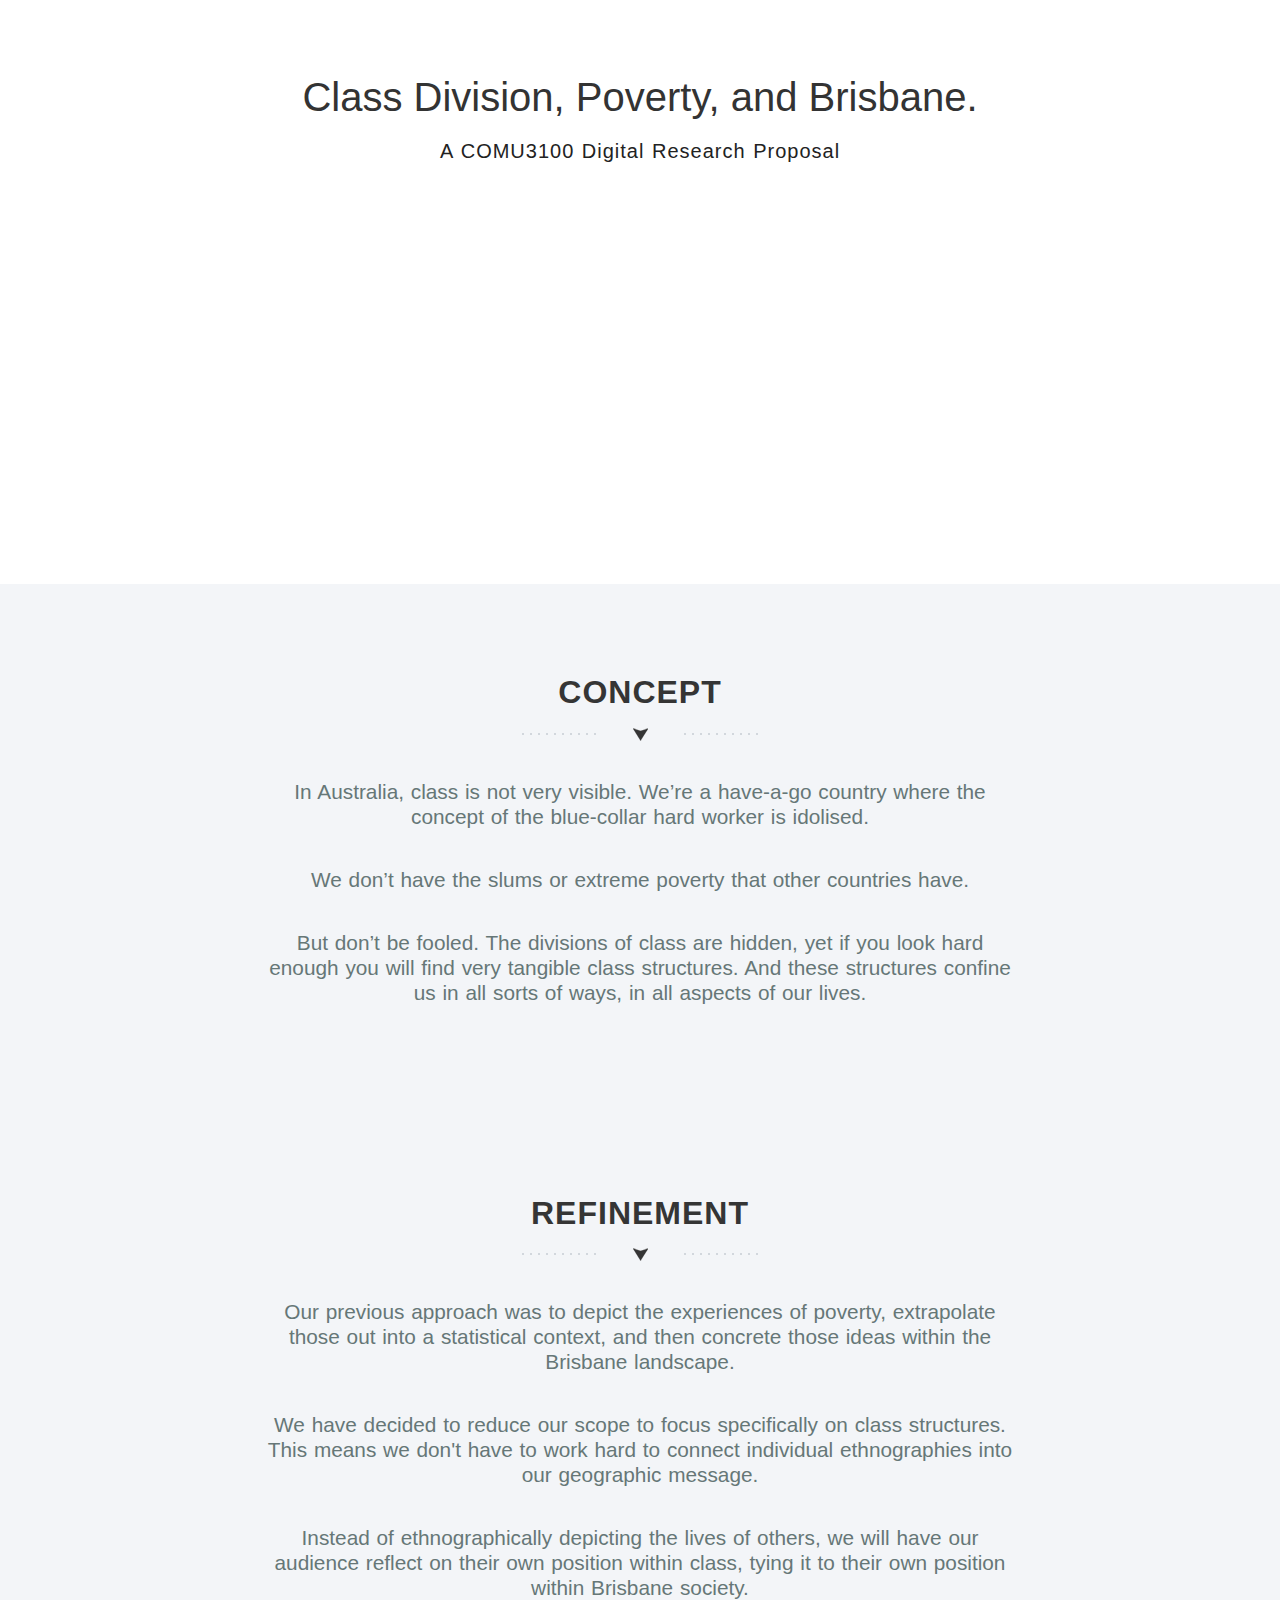
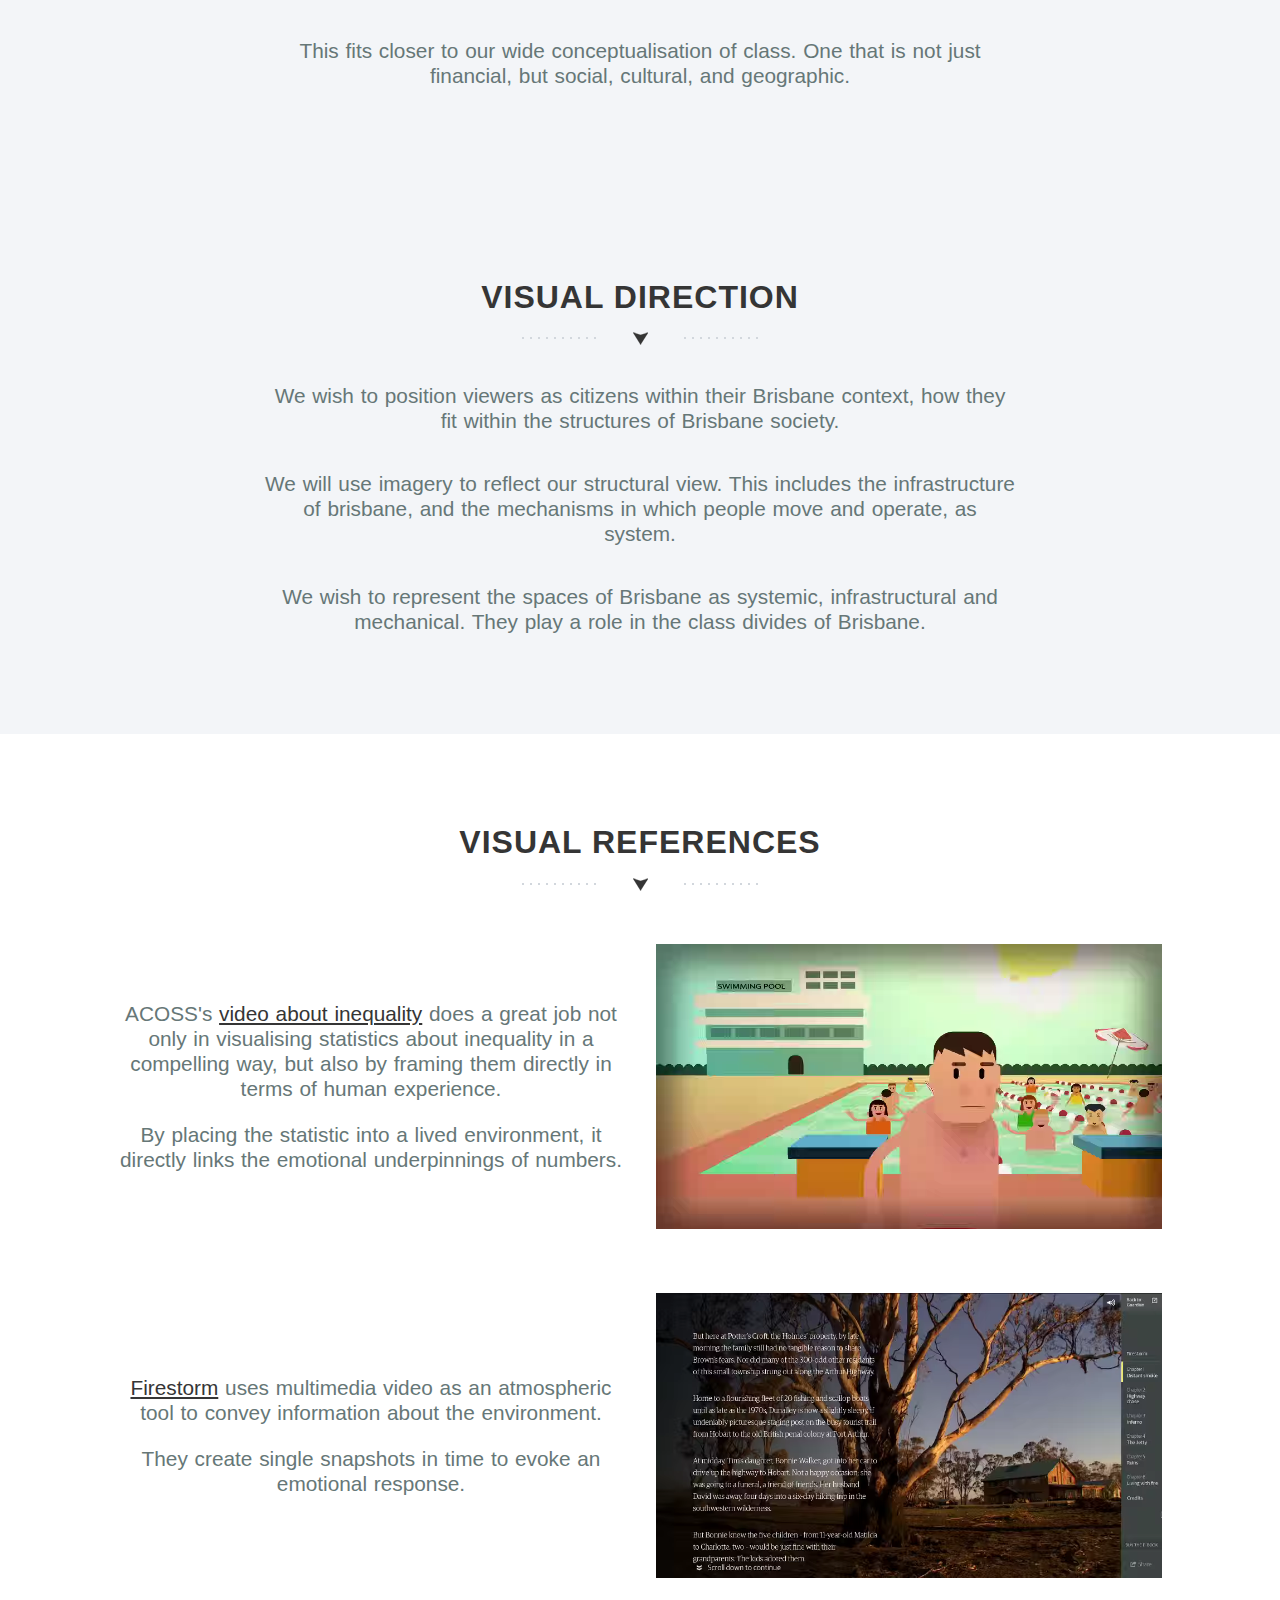
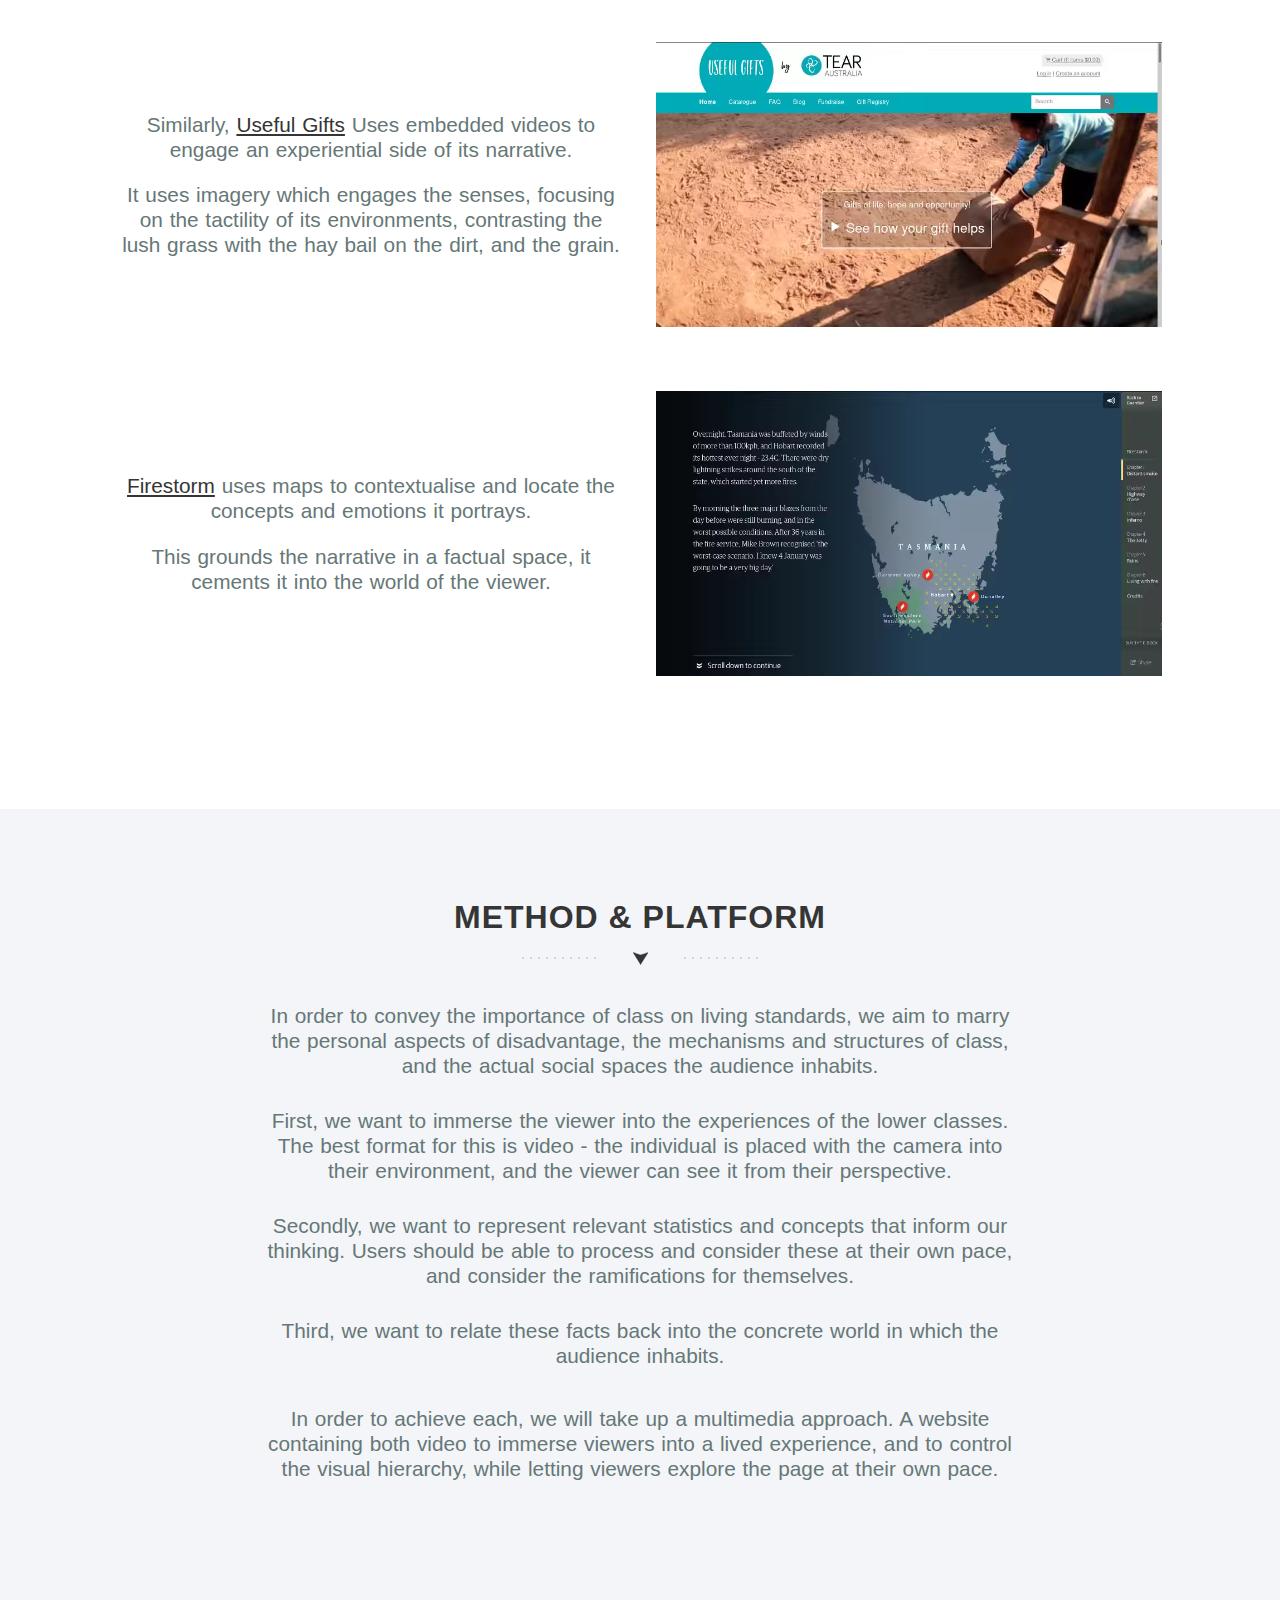
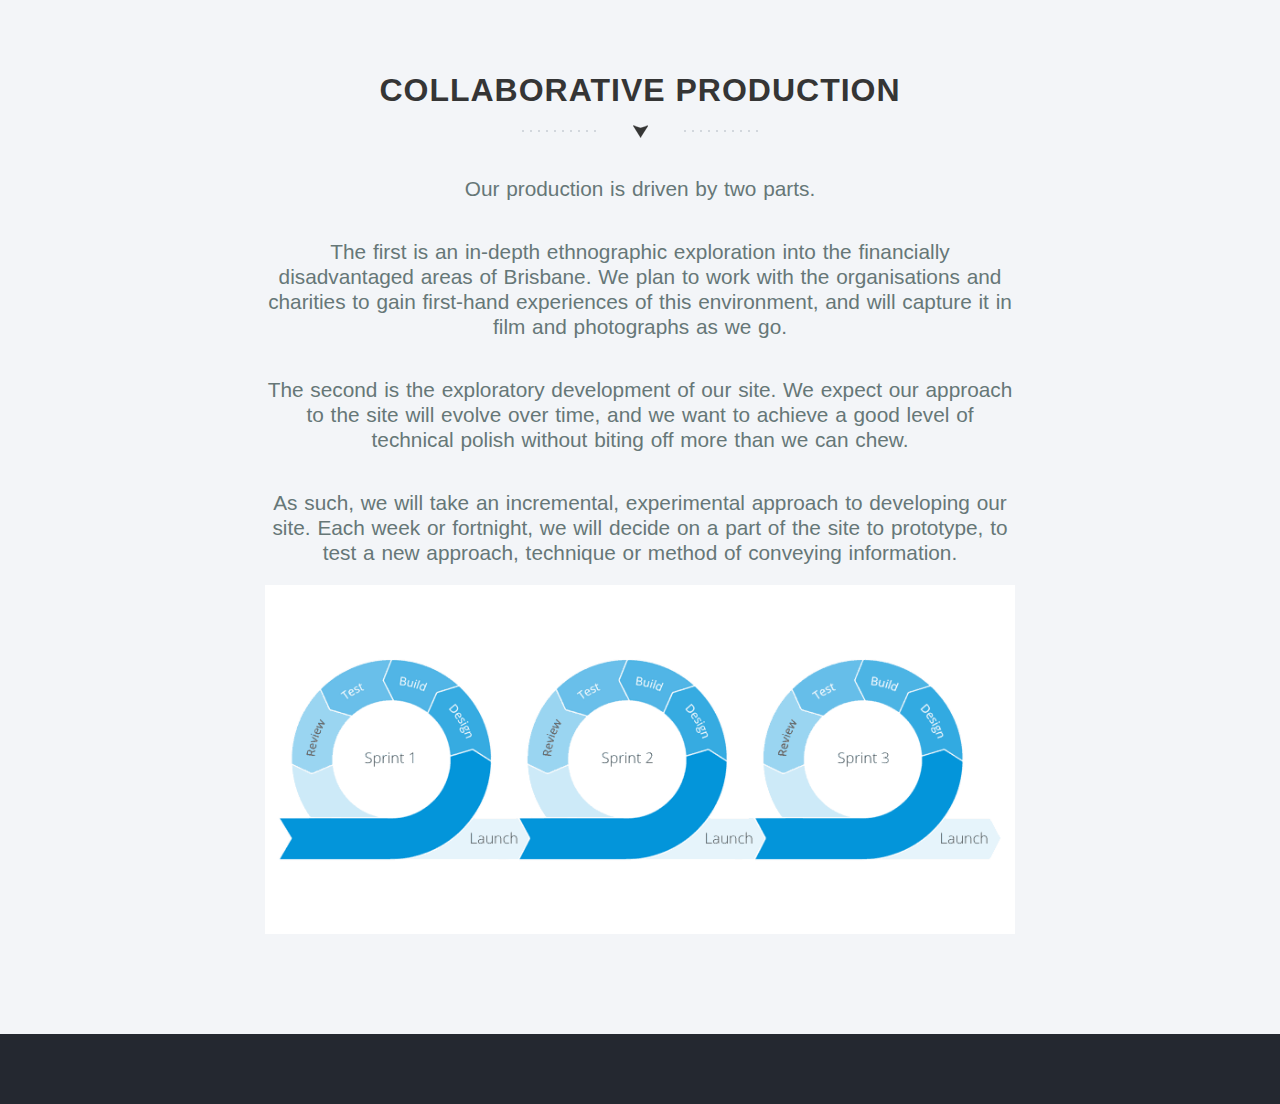
==== commit f7ab996c: "Update visual references to alternate sides with css, not html" ====
--- a/OldVersion/index.html
+++ b/OldVersion/index.html
@@ -11,6 +11,7 @@
     <link href="css/styles.css" rel="stylesheet">
     <link href="css/queries.css" rel="stylesheet">
     <link href="css/animate.css" rel="stylesheet">
+    <link href="css/references.css" rel="stylesheet">
         <!-- HTML5 Shim and Respond.js IE8 support of HTML5 elements and media queries -->
         <!-- WARNING: Respond.js doesn't work if you view the page via file:// -->
         <!--[if lt IE 9]>
@@ -163,336 +164,10 @@
 
                 <br/>
                 <img class="viewfit" src="media/agile-loop.png"/>
-
               </div>
             </div>
           </div>
         </section>
-        <!--
-          <section class="features text-center section-padding" id="features">
-          <div class="container">
-          <div class="row">
-          <div>
-          <h1 class="arrow">V what you do, and you'll do it well</h1>
-          <div class="features-wrapper">
-          <div class="col-md-4 wp2">
-          <div class="icon">
-          <i class="fa fa-laptop shadow"></i>
-          </div>
-          <h2>Digital Design</h2>
-          <p>Lorem ipsum dolor sit amet, consectetur adipiscing elit. Sed a lorem quis neque interdum consequat ut sed sem. Duis quis tempor nunc. Interdum et malesuada fames ac ante ipsum
-          primis in faucibus.</p>
-          </div>
-          <div class="col-md-4 wp2 delay-05s">
-          <div class="icon">
-          <i class="fa fa-code shadow"></i>
-          </div>
-          <h2>Web Development</h2>
-          <p>Lorem ipsum dolor sit amet, consectetur adipiscing elit. Sed a lorem quis neque interdum consequat ut sed sem. Duis quis tempor nunc. Interdum et malesuada fames ac ante ipsum
-          primis in faucibus.</p>
-          </div>
-          <div class="col-md-4 wp2 delay-1s">
-          <div class="icon">
-          <i class="fa fa-heart shadow"></i>
-          </div>
-          <h2>Creative Direction</h2>
-          <p>Lorem ipsum dolor sit amet, consectetur adipiscing elit. Sed a lorem quis neque interdum consequat ut sed sem. Duis quis tempor nunc. Interdum et malesuada fames ac ante ipsum
-          primis in faucibus.</p>
-          </div>
-          <div class="clearfix"></div>
-          </div>
-          </div>
-          </div>
-          </div>
-          </section>
-          <section class="text-center" id="responsive">
-          <div class="container-fluid nopadding responsive-services">
-          <div class="wrapper">
-          <div class="iphone">
-          <div class="wp3"></div>
-          </div>
-          <div class="fluid-white"></div>
-          </div>
-          <div class="container designs">
-          <div class="row">
-          <div class="col-md-5 col-md-offset-7">
-          <div id="servicesSlider">
-          <ul class="slides">
-          <li>
-          <h1 class="arrow">Responsive Design Specialists</h1>
-          <p>Lorem ipsum dolor sit amet, consectetur adipiscing elit. Nunc ultricies nulla non metus pulvinar imperdiet. Praesent non adipiscing libero. </p>
-          <p>
-          Mauris ultrices odio vitae nulla ultrices iaculis. Nulla rhoncus odio eu lectus faucibus facilisis. Maecenas ornare augue vitae sollicitudin accumsan. </p>
-          <p>Etiam eget libero et erat eleifend consectetur a nec lectus. Sed id tellus lorem. Suspendisse sed venenatis odio, quis lobortis eros.</p>
-          </li>
-          <li>
-          <h1 class="arrow">Bootstrap Professionals</h1>
-          <p>Lorem ipsum dolor sit amet, consectetur adipiscing elit. Nunc ultricies nulla non metus pulvinar imperdiet. Praesent non adipiscing libero. </p>
-          <p>
-          Mauris ultrices odio vitae nulla ultrices iaculis. Nulla rhoncus odio eu lectus faucibus facilisis. Maecenas ornare augue vitae sollicitudin accumsan. </p>
-          <p>Etiam eget libero et erat eleifend consectetur a nec lectus. Sed id tellus lorem. Suspendisse sed venenatis odio, quis lobortis eros.</p>
-          </li>
-          </ul>
-          </div>
-          </div>
-          </div>
-          </div>
-          </div>
-          </section>
-          <section class="swag text-center">
-          <div class="container">
-          <div class="row">
-          <div class="col-md-8 col-md-offset-2">
-          <h1>I got 99 Problems<span>but <em>design</em> 'aint one</span></h1>
-          <a href="#portfolio" class="down-arrow-btn"><i class="fa fa-chevron-down"></i></a>
-          </div>
-          </div>
-          </div>
-          </section>
-          <section class="portfolio text-center section-padding" id="portfolio">
-          <div class="container">
-          <div class="row">
-          <div id="portfolioSlider">
-          <ul class="slides">
-          <li>
-          <div class="col-md-4 wp4">
-          <div class="overlay-effect effects clearfix">
-          <div class="img">
-          <img src="img/portfolio-01.jpg" alt="Portfolio Item">
-          <div class="overlay">
-          <a href="#" class="expand"><i class="fa fa-search"></i><br>View More</a>
-          <a class="close-overlay hidden">x</a>
-          </div>
-          </div>
-          </div>
-          <h2>Creative Minds</h2>
-          <p>Lorem ipsum dolor sit amet, consectetur adipiscing elit. Nunc ultricies nulla non metus pulvinar imperdiet. Praesent non adipiscing libero.</p>
-          </div>
-          <div class="col-md-4 wp4 delay-05s">
-          <div class="overlay-effect effects clearfix">
-          <div class="img">
-          <img src="img/portfolio-02.jpg" alt="Portfolio Item">
-          <div class="overlay">
-          <a href="#" class="expand"><i class="fa fa-search"></i><br>View More</a>
-          <a class="close-overlay hidden">x</a>
-          </div>
-          </div>
-          </div>
-          <h2>Creative Hearts</h2>
-          <p>Lorem ipsum dolor sit amet, consectetur adipiscing elit. Nunc ultricies nulla non metus pulvinar imperdiet. Praesent non adipiscing libero.</p>
-          </div>
-          <div class="col-md-4 wp4 delay-1s">
-          <div class="overlay-effect effects clearfix">
-          <div class="img">
-          <img src="img/portfolio-03.jpg" alt="Portfolio Item">
-          <div class="overlay">
-          <a href="#" class="expand"><i class="fa fa-search"></i><br>View More</a>
-          <a class="close-overlay hidden">x</a>
-          </div>
-          </div>
-          </div>
-          <h2>Creative Ideas</h2>
-          <p>Lorem ipsum dolor sit amet, consectetur adipiscing elit. Nunc ultricies nulla non metus pulvinar imperdiet. Praesent non adipiscing libero.</p>
-          </div>
-          </li>
-          <li>
-          <div class="col-md-4 wp4">
-          <div class="overlay-effect effects clearfix">
-          <div class="img">
-          <img src="img/portfolio-01.jpg" alt="Portfolio Item">
-          <div class="overlay">
-          <a href="#" class="expand"><i class="fa fa-search"></i><br>View More</a>
-          <a class="close-overlay hidden">x</a>
-          </div>
-          </div>
-          </div>
-          <h2>Creative Minds</h2>
-          <p>Lorem ipsum dolor sit amet, consectetur adipiscing elit. Nunc ultricies nulla non metus pulvinar imperdiet. Praesent non adipiscing libero.</p>
-          </div>
-          <div class="col-md-4 wp4 delay-05s">
-          <div class="overlay-effect effects clearfix">
-          <div class="img">
-          <img src="img/portfolio-02.jpg" alt="Portfolio Item">
-          <div class="overlay">
-          <a href="#" class="expand"><i class="fa fa-search"></i><br>View More</a>
-          <a class="close-overlay hidden">x</a>
-          </div>
-          </div>
-          </div>
-          <h2>Creative Hearts</h2>
-          <p>Lorem ipsum dolor sit amet, consectetur adipiscing elit. Nunc ultricies nulla non metus pulvinar imperdiet. Praesent non adipiscing libero.</p>
-          </div>
-          <div class="col-md-4 wp4 delay-1s">
-          <div class="overlay-effect effects clearfix">
-          <div class="img">
-          <img src="img/portfolio-03.jpg" alt="Portfolio Item">
-          <div class="overlay">
-          <a href="#" class="expand"><i class="fa fa-search"></i><br>View More</a>
-          <a class="close-overlay hidden">x</a>
-          </div>
-          </div>
-          </div>
-          <h2>Creative Ideas</h2>
-          <p>Lorem ipsum dolor sit amet, consectetur adipiscing elit. Nunc ultricies nulla non metus pulvinar imperdiet. Praesent non adipiscing libero.</p>
-          </div>
-          </li>
-          </ul>
-          </div>
-          </div>
-          </div>
-          </section>
-          <div class="ignite-cta text-center">
-          <div class="container">
-          <div class="row">
-          <div class="col-md-12">
-          <a href="#" class="ignite-btn">Ignite Your Passion</a>
-          </div>
-          </div>
-          </div>
-          </div>
-          <section class="team text-center section-padding" id="team">
-          <div class="container">
-          <div class="row">
-          <div class="col-md-12">
-          <h1 class="arrow">We're a team that adore what we do</h1>
-          </div>
-          </div>
-          <div class="row">
-          <div class="team-wrapper">
-          <div id="teamSlider">
-          <ul class="slides">
-          <li>
-          <div class="col-md-4 wp5">
-          <img src="img/team-01.png" alt="Team Member">
-          <h2>Jon Snow</h2>
-          <p>Lorem ipsum dolor sit amet, consectetur adipiscing elit. Nunc ultricies nulla non metus pulvinar imperdiet. Praesent non adipiscing libero.</p>
-          <div class="social">
-          <ul class="social-buttons">
-          <li><a href="#" class="social-btn"><i class="fa fa-dribbble"></i></a></li>
-          <li><a href="#" class="social-btn"><i class="fa fa-twitter"></i></a></li>
-          <li><a href="#" class="social-btn"><i class="fa fa-envelope"></i></a></li>
-          </ul>
-          </div>
-          </div>
-
-                      <div class="col-md-4 wp5 delay-05s">
-                        <img src="img/team-02.png" alt="Team Member">
-                        <h2>Cersei Lannister</h2>
-                        <p>Lorem ipsum dolor sit amet, consectetur adipiscing elit. Nunc ultricies nulla non metus pulvinar imperdiet. Praesent non adipiscing libero.</p>
-                        <div class="social">
-                          <ul class="social-buttons">
-                            <li><a href="#" class="social-btn"><i class="fa fa-dribbble"></i></a></li>
-                            <li><a href="#" class="social-btn"><i class="fa fa-twitter"></i></a></li>
-                            <li><a href="#" class="social-btn"><i class="fa fa-envelope"></i></a></li>
-                          </ul>
-                        </div>
-                      </div>
-                      <div class="col-md-4 wp5 delay-1s">
-                        <img src="img/team-03.png" alt="Team Member">
-                        <h2>Jamie Lannister</h2>
-                        <p>Lorem ipsum dolor sit amet, consectetur adipiscing elit. Nunc ultricies nulla non metus pulvinar imperdiet. Praesent non adipiscing libero.</p>
-                        <div class="social">
-                          <ul class="social-buttons">
-                            <li><a href="#" class="social-btn"><i class="fa fa-dribbble"></i></a></li>
-                            <li><a href="#" class="social-btn"><i class="fa fa-twitter"></i></a></li>
-                            <li><a href="#" class="social-btn"><i class="fa fa-envelope"></i></a></li>
-                          </ul>
-                        </div>
-                      </div>
-                    </li>
-                    <li>
-                      <div class="col-md-4 wp5">
-                        <img src="img/team-01.png" alt="Team Member">
-                        <h2>Jon Snow</h2>
-                        <p>Lorem ipsum dolor sit amet, consectetur adipiscing elit. Nunc ultricies nulla non metus pulvinar imperdiet. Praesent non adipiscing libero.</p>
-                        <div class="social">
-                          <ul class="social-buttons">
-                            <li><a href="#" class="social-btn"><i class="fa fa-dribbble"></i></a></li>
-                            <li><a href="#" class="social-btn"><i class="fa fa-twitter"></i></a></li>
-                            <li><a href="#" class="social-btn"><i class="fa fa-envelope"></i></a></li>
-                          </ul>
-                        </div>
-                      </div>
-                      <div class="col-md-4 wp5 delay-05s">
-                        <img src="img/team-02.png" alt="Team Member">
-                        <h2>Cersei Lannister</h2>
-                        <p>Lorem ipsum dolor sit amet, consectetur adipiscing elit. Nunc ultricies nulla non metus pulvinar imperdiet. Praesent non adipiscing libero.</p>
-                        <div class="social">
-                          <ul class="social-buttons">
-                            <li><a href="#" class="social-btn"><i class="fa fa-dribbble"></i></a></li>
-                            <li><a href="#" class="social-btn"><i class="fa fa-twitter"></i></a></li>
-                            <li><a href="#" class="social-btn"><i class="fa fa-envelope"></i></a></li>
-                          </ul>
-                        </div>
-                      </div>
-                      <div class="col-md-4 wp5 delay-1s">
-                        <img src="img/team-03.png" alt="Team Member">
-                        <h2>Jamie Lannister</h2>
-                        <p>Lorem ipsum dolor sit amet, consectetur adipiscing elit. Nunc ultricies nulla non metus pulvinar imperdiet. Praesent non adipiscing libero.</p>
-                        <div class="social">
-                          <ul class="social-buttons">
-                            <li><a href="#" class="social-btn"><i class="fa fa-dribbble"></i></a></li>
-                            <li><a href="#" class="social-btn"><i class="fa fa-twitter"></i></a></li>
-                            <li><a href="#" class="social-btn"><i class="fa fa-envelope"></i></a></li>
-                          </ul>
-                        </div>
-                      </div>
-                    </li>
-                  </ul>
-                </div>
-              </div>
-            </div>
-          </div>
-        </section>
-        <section class="subscribe text-center">
-          <div class="container">
-            <h1><i class="fa fa-paper-plane"></i><span>Subscribe to stay in the loop</span></h1>
-            <form action="#">
-              <input type="text" name="" value="" placeholder="" required>
-              <input type="submit" name="" value="Send">
-            </form>
-          </div>
-        </section>
-        <section class="dark-bg text-center section-padding contact-wrap" id="contact">
-          <a href="#top" class="up-btn"><i class="fa fa-chevron-up"></i></a>
-          <div class="container">
-            <div class="row">
-              <div class="col-md-12">
-                <h1 class="arrow">Drop us a line</h1>
-              </div>
-            </div>
-            <div class="row contact-details">
-              <div class="col-md-4">
-                <div class="light-box box-hover">
-                  <h2><i class="fa fa-map-marker"></i><span>Address</span></h2>
-                  <p>Level 6, 23 Pitt St, Sydney</p>
-                </div>
-              </div>
-              <div class="col-md-4">
-                <div class="light-box box-hover">
-                  <h2><i class="fa fa-mobile"></i><span>Phone</span></h2>
-                  <p>+61 9 211 3747</p>
-                </div>
-              </div>
-              <div class="col-md-4">
-                <div class="light-box box-hover">
-                  <h2><i class="fa fa-paper-plane"></i><span>Email</span></h2>
-                  <p><a href="#">hey@halcyondays.com</a></p>
-                </div>
-              </div>
-            </div>
-            <div class="row">
-              <div class="col-md-12">
-                <ul class="social-buttons">
-                  <li><a href="#" class="social-btn"><i class="fa fa-dribbble"></i></a></li>
-                  <li><a href="#" class="social-btn"><i class="fa fa-twitter"></i></a></li>
-                  <li><a href="#" class="social-btn"><i class="fa fa-envelope"></i></a></li>
-                </ul>
-              </div>
-            </div>
-          </div>
-        </section>
-        -->
         <footer>
           <div class="container">
           </div>
--- a/OldVersion/css/styles.css
+++ b/OldVersion/css/styles.css
@@ -325,46 +325,3 @@
 .delay-05s { animation-delay: 0.5s; -webkit-animation-delay: 0.5s; }
 .delay-1s { animation-delay: 1s; -webkit-animation-delay: 1s; }
 .wp3 { background: url('../img/iphone-bg.png') no-repeat center center; background-position: 200px 10px; height: 100%; }
-
-.visual-references {
-}
-
-.visual-references > * {
-  padding: 2rem;
-  display: flex;
-  flex-direction: row;
-  align-items: stretch;
-}
-
-.description {
-  flex: 1;
-  padding: 1rem;
-  margin: auto;
-}
-
-.visual-reference {
-  width: 40%;
-  height: 100%;
-  margin: auto;
-  padding: 0 1rem 0 1rem;
-  flex: 1;
-}
-
-a {
-	text-decoration: underline;
-}
-
-.viewfit {
-  max-width: 100%;
-}
-
-@media screen and (max-width: 666px) {
-  .visual-references > * {
-    flex-direction: column;
-  }
-
-  .visual-reference {
-    width: 100%;
-    padding: 0;
-  }
-}
--- a/OldVersion/css/references.css
+++ b/OldVersion/css/references.css
@@ -0,0 +1,46 @@
+.visual-references {
+}
+
+.visual-references > * {
+  padding: 2rem;
+  display: flex;
+  flex-direction: row;
+  align-items: stretch;
+}
+
+.visual-references > *:nth-child(even) {
+  flex-direction: row-reverse;
+}
+
+.description {
+  flex: 1;
+  padding: 1rem;
+  margin: auto;
+}
+
+.visual-reference {
+  width: 40%;
+  height: 100%;
+  margin: auto;
+  padding: 0 1rem 0 1rem;
+  flex: 1;
+}
+
+a {
+    text-decoration: underline;
+}
+
+.viewfit {
+  max-width: 100%;
+}
+
+@media screen and (max-width: 666px) {
+  .visual-references > * {
+    flex-direction: column;
+  }
+
+  .visual-reference {
+    width: 100%;
+    padding: 0;
+  }
+}
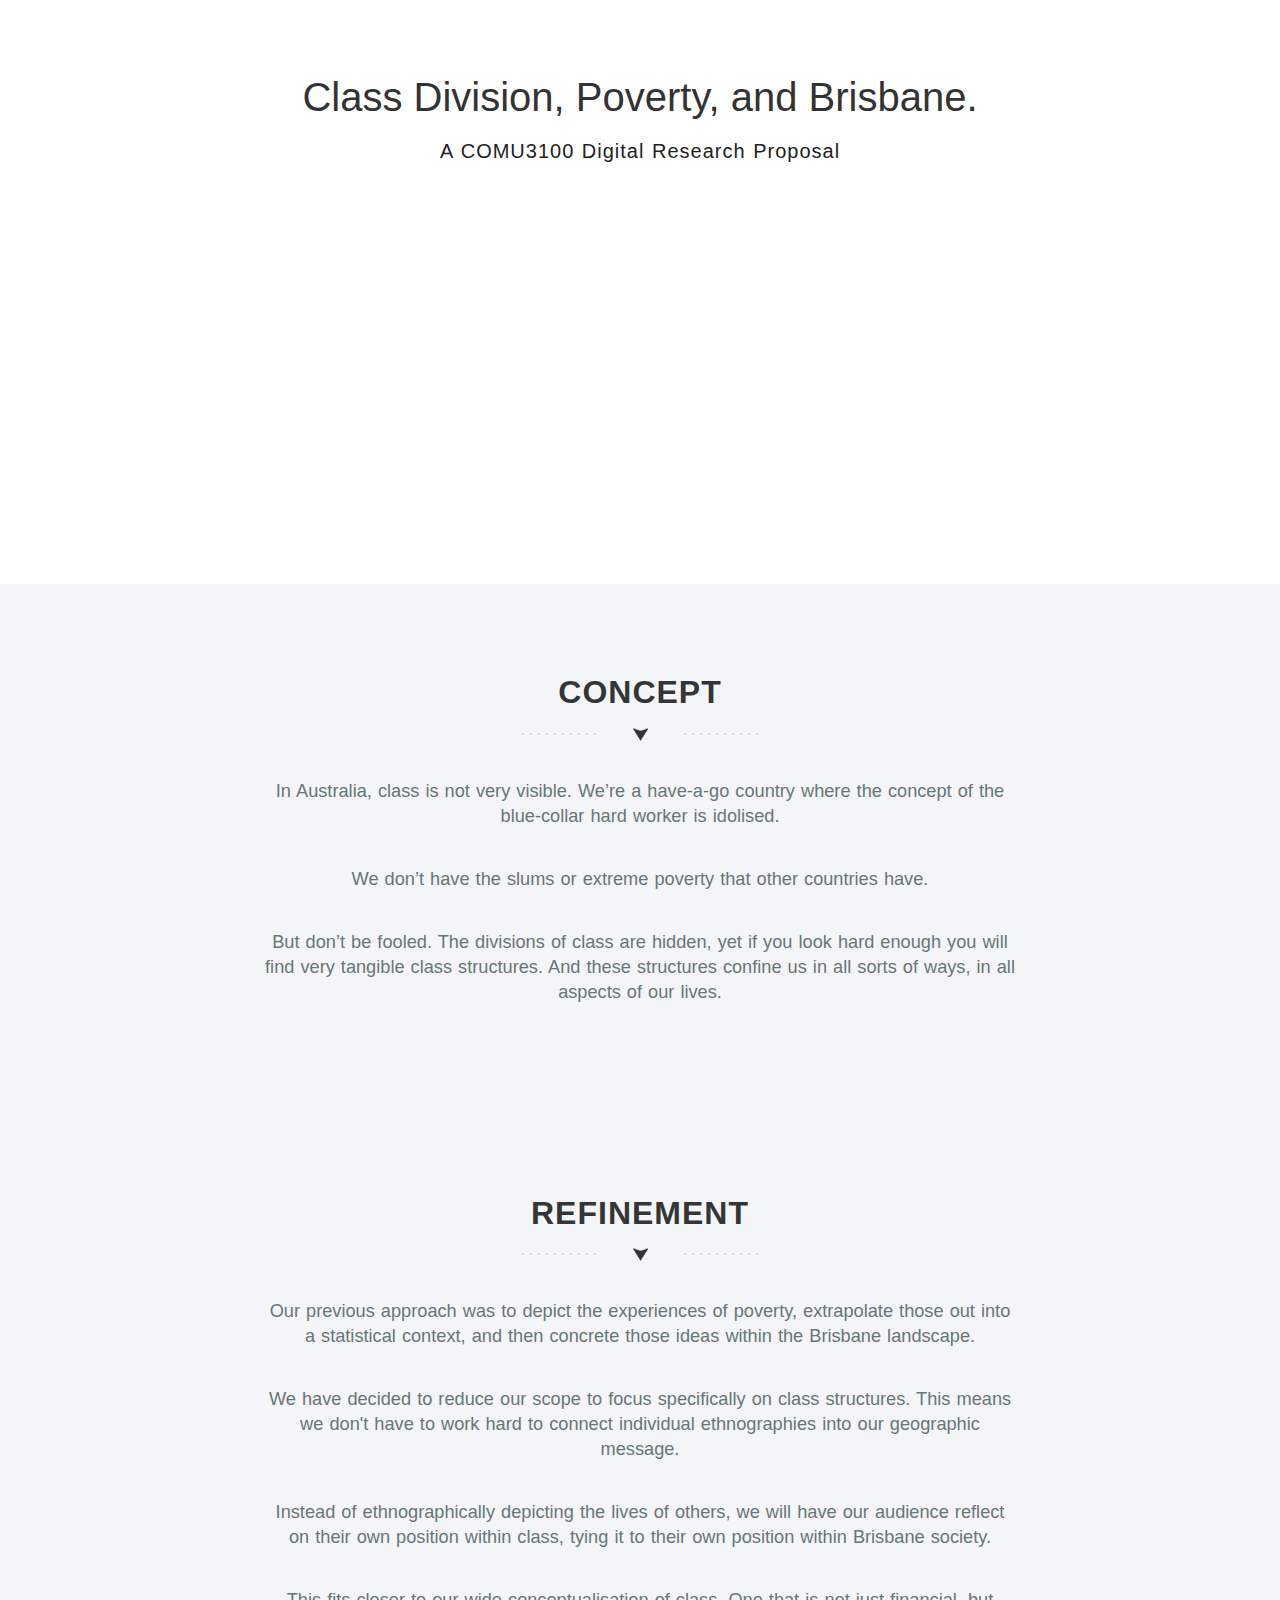
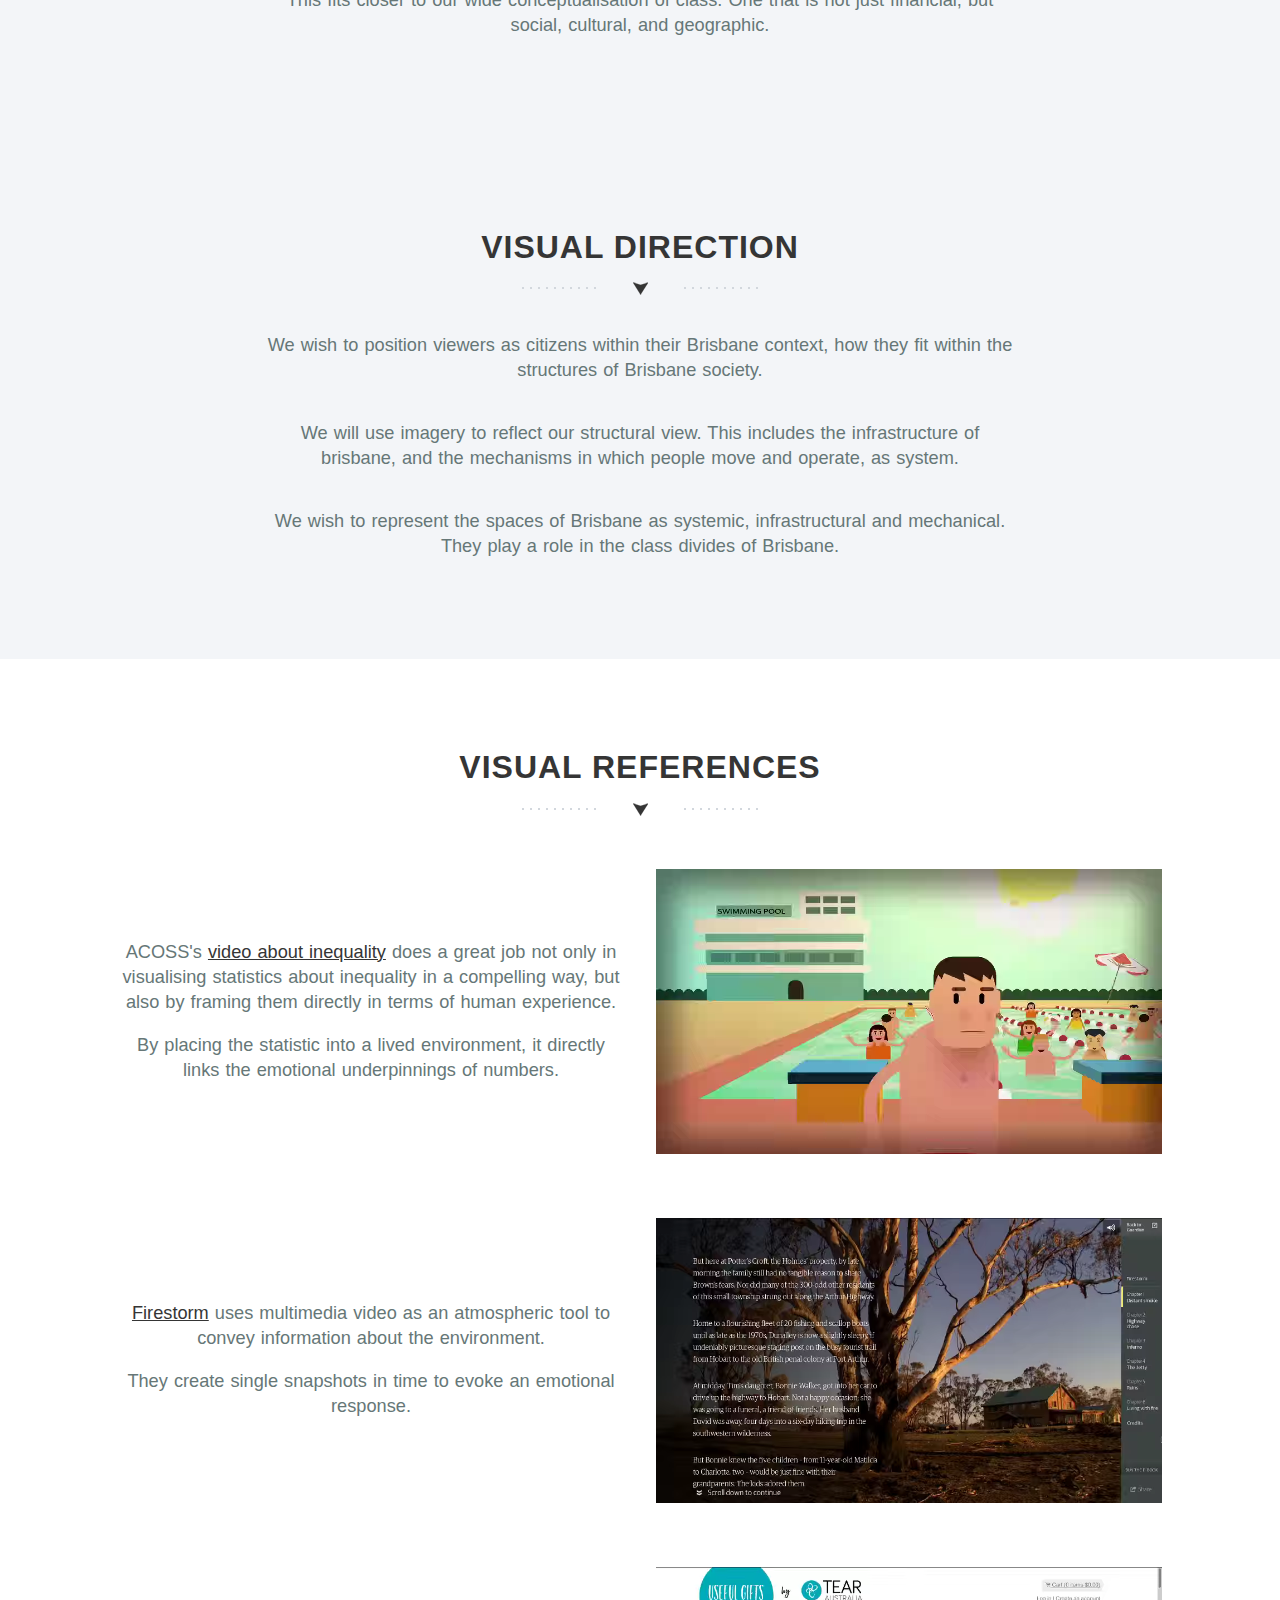
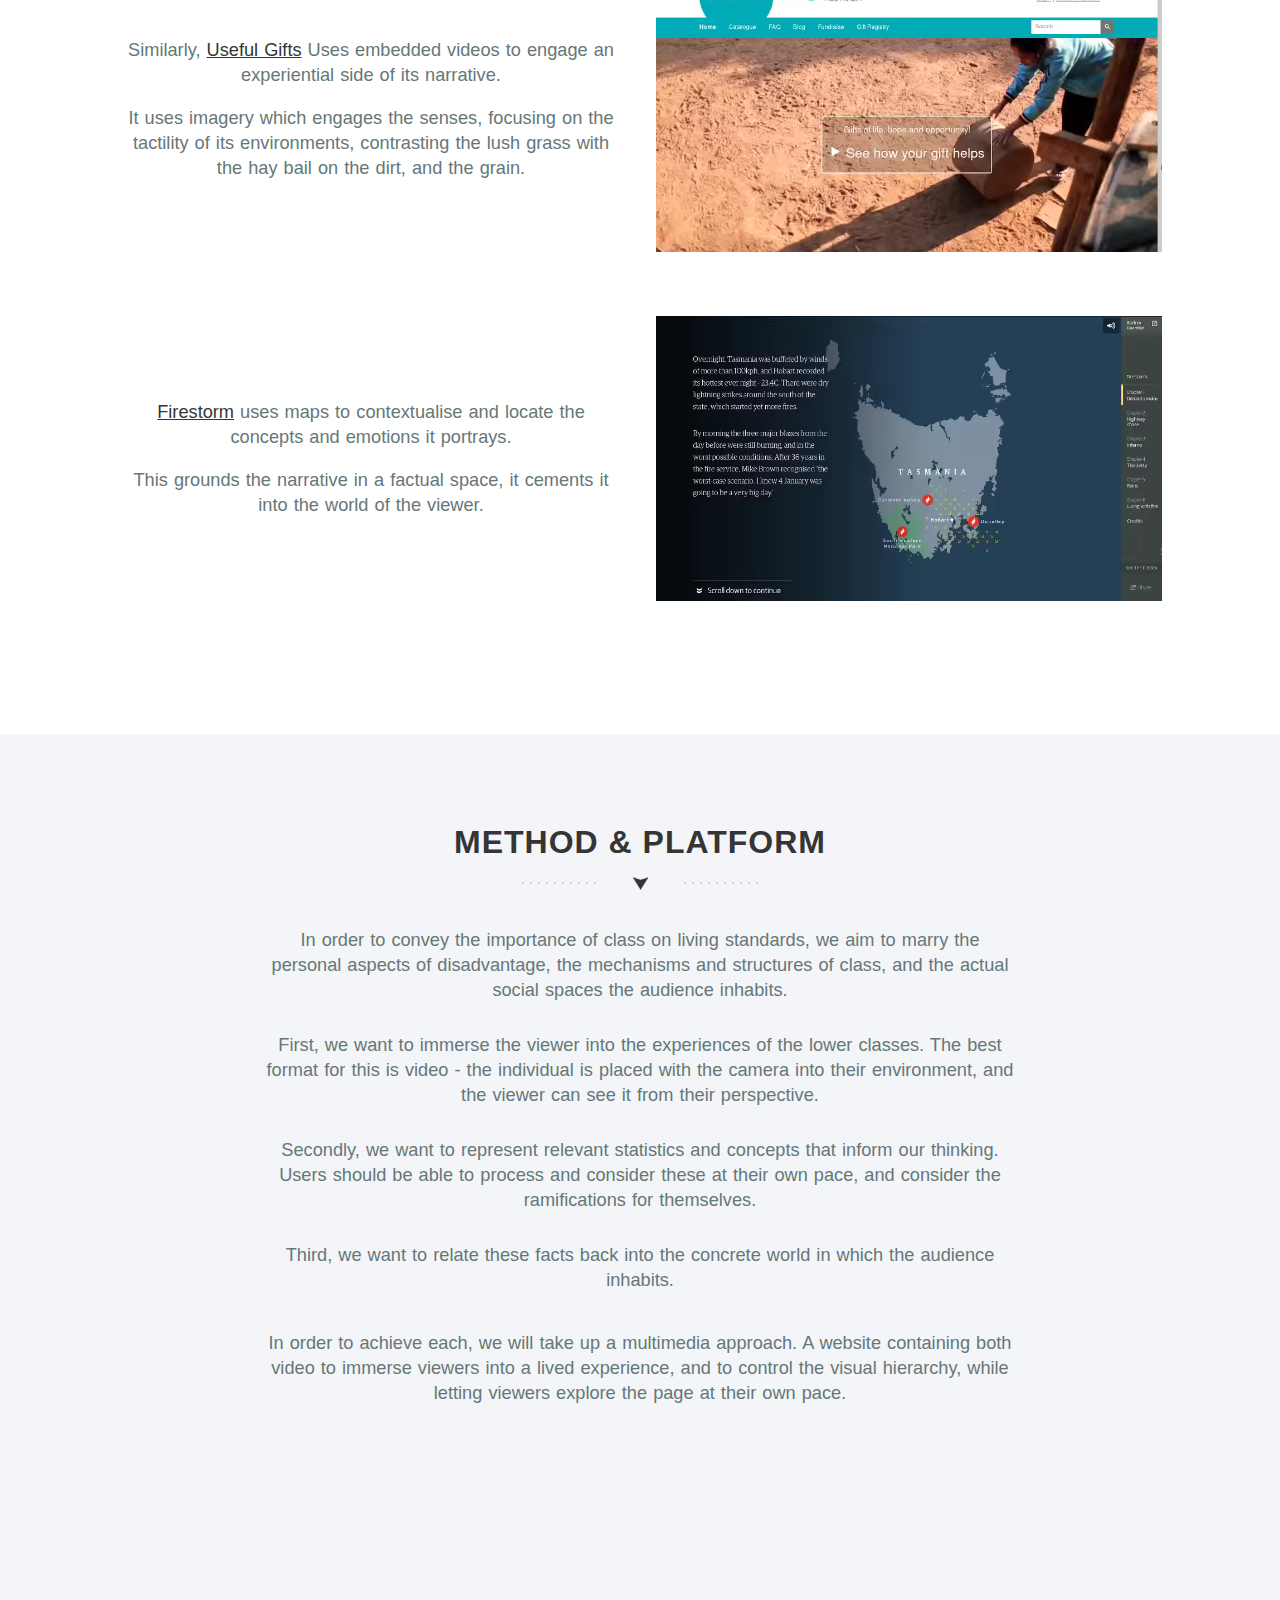
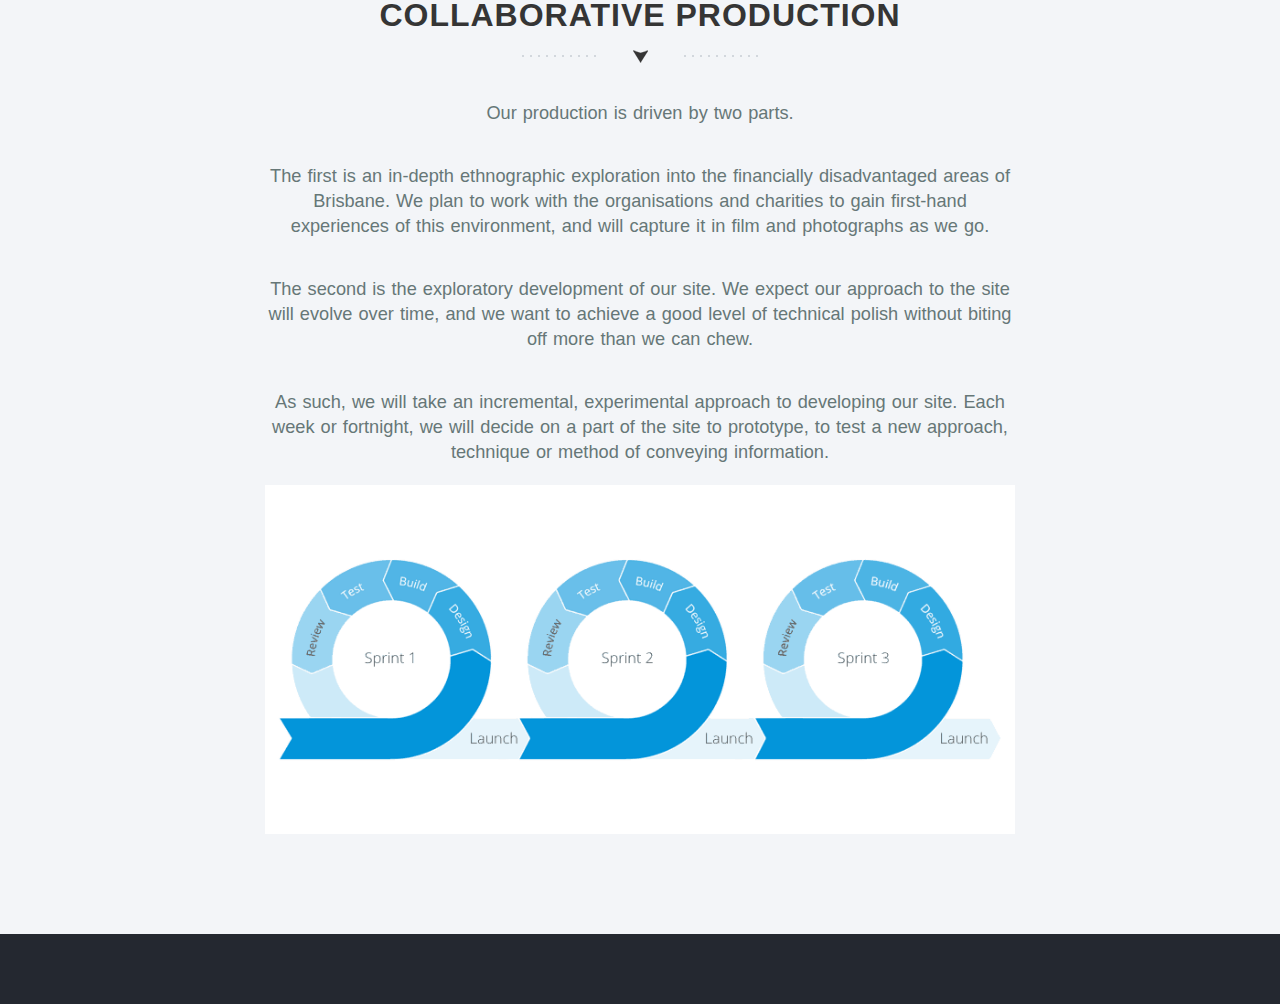
==== commit e48c28e9: "Give quiz forms a class, move OldVersion footer styles to separate file" ====
--- a/OldVersion/index.html
+++ b/OldVersion/index.html
@@ -12,6 +12,7 @@
     <link href="css/queries.css" rel="stylesheet">
     <link href="css/animate.css" rel="stylesheet">
     <link href="css/references.css" rel="stylesheet">
+    <link href="css/footer.css" rel="stylesheet">
         <!-- HTML5 Shim and Respond.js IE8 support of HTML5 elements and media queries -->
         <!-- WARNING: Respond.js doesn't work if you view the page via file:// -->
         <!--[if lt IE 9]>
--- a/OldVersion/css/styles.css
+++ b/OldVersion/css/styles.css
@@ -173,9 +173,8 @@
 ========================================================================== */
 a { color: #353535; -webkit-transition: all 0.5s; -moz-transition: all 0.5s; -o-transition: all 0.5s; transition: all 0.5s; }
 a:hover, a:focus { color: #3dc9b3; text-decoration: none; }
-p { color: #677; word-spacing: 1px; line-height: 25px; font-size: 1.3rem; }
+p { color: #677; word-spacing: 1px; line-height: 25px; font-size: 1.3em; }
 h2 { font-size: 15px; color: #353535; text-transform: uppercase; font-weight: bold; }
-h2::after { content: " "; border: solid 2px #3dc9b3; display: block; width: 35px; margin: 25px auto; }
 .section-padding { padding: 70px 0 100px }
 .dark-bg { background: #f3f5f8; }
 .light-bg { background-color: #fff; }
@@ -301,18 +300,6 @@
 .contact-details h2 span { display: block; color: #3dc9b3; text-transform: uppercase; letter-spacing: 1px; font-size: 14px; margin-top: 15px; }
 .contact-wrap { position: relative; }
 /* ==========================================================================
-Footer
-========================================================================== */
-footer a { color: #a1a9b0; }
-footer { background-color: #242830; padding: 40px 0 30px; }
-footer p { color: #fff; }
-ul.legals { list-style: none; color: #fff; line-height: 25px; }
-ul.legals li { display: inline-block; }
-ul.legals li::after { content: " |"; }
-ul.legals li:last-child::after { content: ""; }
-.legals { text-align: left; }
-.credit { text-align: right; }
-/* ==========================================================================
 FlexSlider Custom CSS
 ========================================================================== */
 #servicesSlider { margin-top: 70px; }
--- a/OldVersion/css/footer.css
+++ b/OldVersion/css/footer.css
@@ -0,0 +1,12 @@
+/* ==========================================================================
+Footer
+========================================================================== */
+footer a { color: #a1a9b0; }
+footer { background-color: #242830; padding: 40px 0 30px; }
+footer p { color: #fff; }
+ul.legals { list-style: none; color: #fff; line-height: 25px; }
+ul.legals li { display: inline-block; }
+ul.legals li::after { content: " |"; }
+ul.legals li:last-child::after { content: ""; }
+.legals { text-align: left; }
+.credit { text-align: right; }
